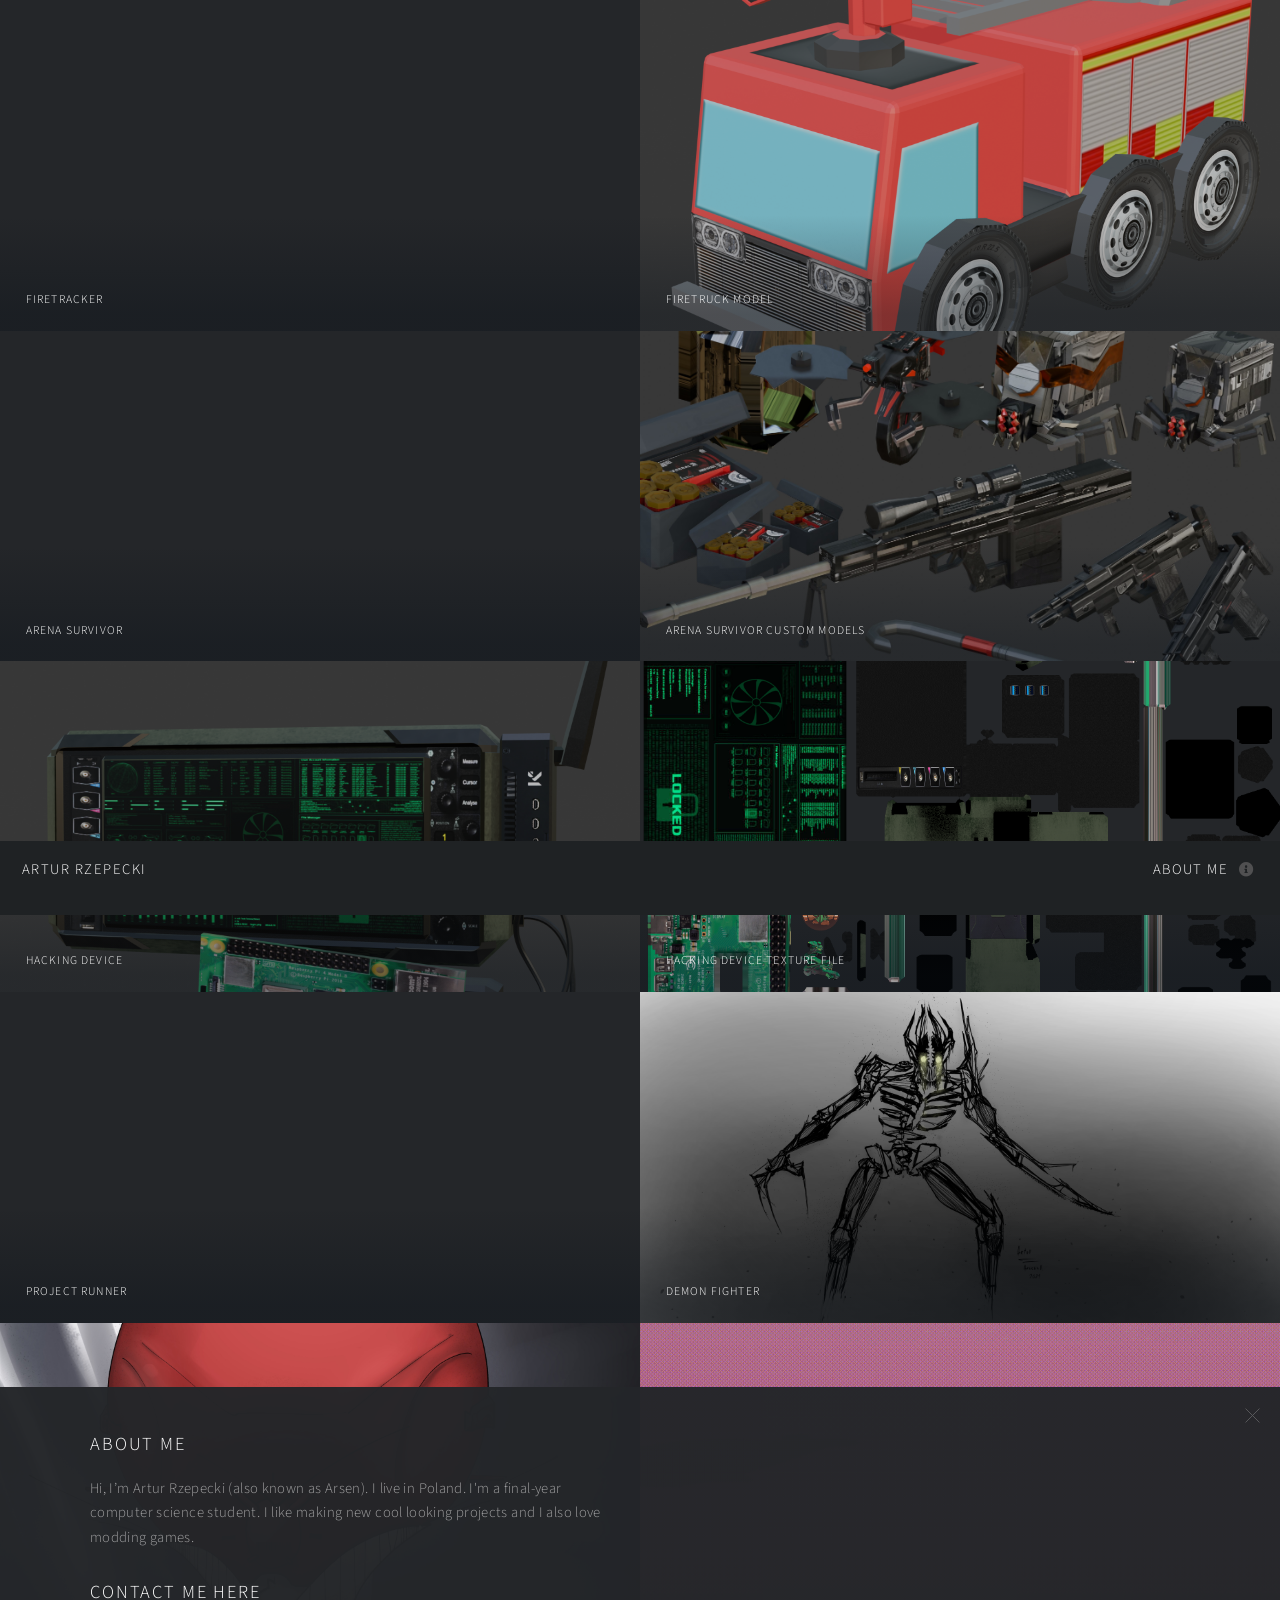
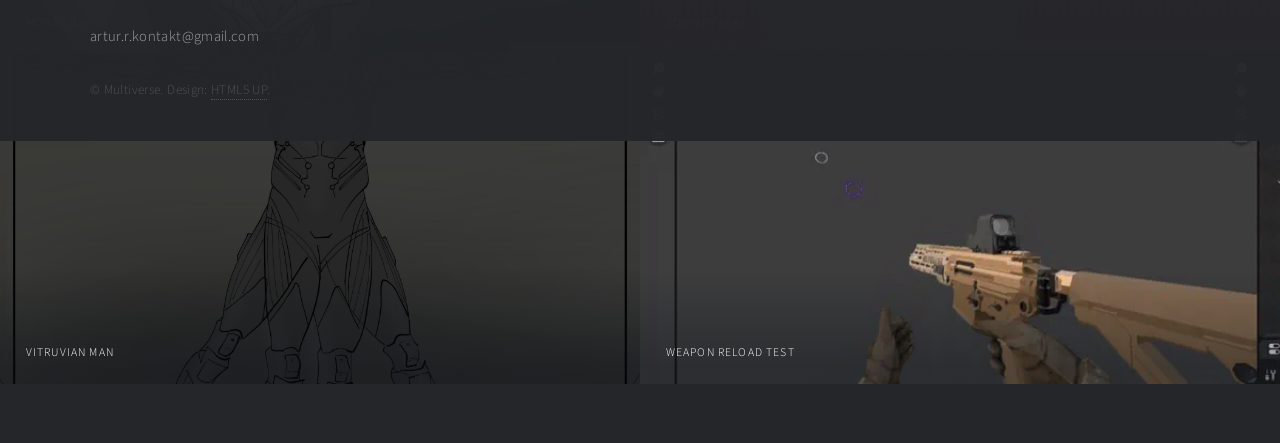
==== index.html @ 3bcdf539 "Revert "test" This reverts commit 853c783b47ddf539216a2125da7d0a2f85dbf910." ====
<!DOCTYPE HTML>
<!--
	Artur Rzepecki
	html5up.net | @ajlkn
	Free for personal and commercial use under the CCA 3.0 license (html5up.net/license)
-->
<html>
	<head>
		<title>Portfolio</title>
		<meta charset="utf-8" />
		<meta name="viewport" content="width=device-width, initial-scale=1, user-scalable=no" />
		<link rel="stylesheet" href="assets/css/main.css" />
		<noscript><link rel="stylesheet" href="assets/css/noscript.css" /></noscript>
	</head>
	<body class="is-preload">

		<!-- Wrapper -->
			<div id="wrapper">

				<!-- Header -->
					<header id="header">
						<h1><!--<a href="index.html">--><strong>Artur Rzepecki</strong></a></h1>
						<nav>
							<ul>
								<li><a href="#footer" class="icon solid fa-info-circle">About me</a></li>
							</ul>
						</nav>
					</header>

				<!-- Main -->
					<div id="main">
						<article class="thumb">
							<a href="images/fulls/FireTrackerVideoO.webp" class="image"><img src="images/fulls/FireTrackerVideoO.webp" alt="" /></a>
							<h2>Firetracker</h2>
							<p>Unity3D game I made for my thesis project. It uses Tobii Eye Tracker 5 and is entirely controlled by user's gaze. <a href="https://ars33n.itch.io/arena-survivor">Watch DO ZMIANY LINK gameplay here!</p>
						</article>
						<article class="thumb">
							<a href="images/fulls/FiretruckViewport.png" class="image"><img src="images/fulls/FiretruckViewport.png" alt="" /></a> <!-- 2, truck -->
							<h2>Firetruck model</h2>
							<p>Firetruck model made for my thesis project.</p>
						</article>
						<article class="thumb">
							<a href="images/fulls/ArenaVidOptimized.webp" class="image"><img src="images/fulls/ArenaVidOptimized.webp" alt="" /></a>
							<h2>Arena Survivor</h2>
							<p>Defeat waves of enemies, gather points and get more guns. <a href="https://ars33n.itch.io/arena-survivor">Check it out on Itch.io!</p>
						</article>
						<article class="thumb">
							<a href="images/fulls/ArenaModelsShowoff.jpg" class="image"><img src="images/fulls/ArenaModelsShowoff.jpg" alt="" /></a> <!-- 4 -->
							<h2>Arena Survivor custom models</h2>
							<p>Models made for my Arena Survivor game.</p>
						</article>
						<article class="thumb">
							<a href="images/fulls/CIDevice4k.jpg" class="image"><img src="images/fulls/CIDevice4k.jpg" alt="" /></a> <!-- 5 -->
							<h2>Hacking Device</h2>
							<p> <a href="https://steamcommunity.com/sharedfiles/filedetails/?id=3353913373">Made for Kaktusownia SCP RP Garry's Mod server.</p>
						</article>
						<article class="thumb">
							<a href="images/fulls/CIHDTexture.png" class="image"><img src="images/fulls/CIHDTexture.png" alt="" /></a> <!-- 6 -->
							<h2>Hacking Device texture file</h2>
							<p>Made in photoshop from various images from the internet.</p>
						</article>
						<article class="thumb">
							<a href="images/fulls/RunnerShortO.webp" class="image"><img src="images/fulls/RunnerShortO.webp" alt="" /></a>
							<h2>Project Runner</h2>
							<p>Demo of an infinite runner style game. Inspired by Jetpack Joyride and Beat Saber".</p>
						</article>
						<article class="thumb">
							<a href="images/fulls/demon.png" class="image"><img src="images/fulls/demon.png" alt="" /></a> <!-- 7 -->
							<h2>Demon fighter</h2>
							<p>Inspired by LEGO Bionicles.</p>
						</article>
						<article class="thumb">
							<a href="images/fulls/jacku_rozpruwaczu.jpg" class="image"><img src="images/fulls/jacku_rozpruwaczu.jpg" alt="" /></a> <!-- 10-->
							<h2>Monsoon</h2>
							<p>Caricature version of "Monsoon", character from "Metal Gear Rising: Revengence".</p>
						</article>
						<article class="thumb">
							<a href="images/fulls/0001-0070.gif" class="image"><img src="images/fulls/0001-0070.gif" alt="" /></a>  <!-- 8-->
							<h2>Squishy seal</h2>
							<p>Inspired by japanese Nintendo DS game "Mamegoma".</p>
						</article>
						<article class="thumb">
							<a href="images/fulls/vinci.jpg" class="image"><img src="images/fulls/vinci.jpg" alt="" /></a>
							<h2>Vitruvian Man</h2>
							<p>Inspired by the style of the newer Deus Ex games.</p>
						</article>
						<article class="thumb">
							<a href="images/fulls/gunanim.webp" class="image"><img src="images/fulls/gunanim.webp" alt="" /></a> <!-- 7 -->
							<h2>Weapon reload test</h2>
							<p>Yes i know that's not how you reload Sig Spear, it's just an animation test.</p>
						</article>
					</div>

				<!-- Footer -->
					<footer id="footer" class="panel">
						<div class="inner split">
							<div>
								<section>
									<h2>About me</h2>
									<p>Hi, I’m Artur Rzepecki (also known as Arsen). I live in Poland. I'm a final-year computer science student. I like making new cool looking projects and I also love modding games.</p>
								</section>
								<section>
									<h2>Contact me here</h2>
									<p>artur.r.kontakt@gmail.com</p>
									<!--<ul class="icons">
										<li><a href="#" class="icon brands fa-twitter"><span class="label">Twitter</span></a></li>
										<li><a href="#" class="icon brands fa-facebook-f"><span class="label">Facebook</span></a></li>
										<li><a href="#" class="icon brands fa-instagram"><span class="label">Instagram</span></a></li>
										<li><a href="#" class="icon brands fa-github"><span class="label">GitHub</span></a></li>
										<li><a href="#" class="icon brands fa-dribbble"><span class="label">Dribbble</span></a></li>
										<li><a href="#" class="icon brands fa-linkedin-in"><span class="label">LinkedIn</span></a></li>
									</ul>-->
								</section>
								<p class="copyright">
									&copy; Multiverse. Design: <a href="http://html5up.net">HTML5 UP</a>.
								</p>
							</div>
							<div>
								<!--<section>
									<h2>Get in touch</h2>
									<form method="post" action="#">
										<div class="fields">
											<div class="field half">
												<input type="text" name="name" id="name" placeholder="Name" />
											</div>
											<div class="field half">
												<input type="text" name="email" id="email" placeholder="Email" />
											</div>
											<div class="field">
												<textarea name="message" id="message" rows="4" placeholder="Message"></textarea>
											</div>
										</div>
										<ul class="actions">
											<li><input type="submit" value="Send" class="primary" /></li>
											<li><input type="reset" value="Reset" /></li>
										</ul>
									</form>
								</section>-->
							</div>
						</div>
					</footer>

			</div>

		<!-- Scripts -->
			<script src="assets/js/jquery.min.js"></script>
			<script src="assets/js/jquery.poptrox.min.js"></script>
			<script src="assets/js/browser.min.js"></script>
			<script src="assets/js/breakpoints.min.js"></script>
			<script src="assets/js/util.js"></script>
			<script src="assets/js/main.js"></script>

	</body>
</html>
---- assets/css/main.css ----
@import url(fontawesome-all.min.css);
@import url("https://fonts.googleapis.com/css?family=Source+Sans+Pro:300,300italic,400,400italic");

/*
	Multiverse by HTML5 UP
	html5up.net | @ajlkn
	Free for personal and commercial use under the CCA 3.0 license (html5up.net/license)
*/

@-moz-keyframes spinner {
	0% {
		-moz-transform: rotate(0deg);
		-webkit-transform: rotate(0deg);
		-ms-transform: rotate(0deg);
		transform: rotate(0deg);
	}

	100% {
		-moz-transform: rotate(359deg);
		-webkit-transform: rotate(359deg);
		-ms-transform: rotate(359deg);
		transform: rotate(359deg);
	}
}

@-webkit-keyframes spinner {
	0% {
		-moz-transform: rotate(0deg);
		-webkit-transform: rotate(0deg);
		-ms-transform: rotate(0deg);
		transform: rotate(0deg);
	}

	100% {
		-moz-transform: rotate(359deg);
		-webkit-transform: rotate(359deg);
		-ms-transform: rotate(359deg);
		transform: rotate(359deg);
	}
}

@-ms-keyframes spinner {
	0% {
		-moz-transform: rotate(0deg);
		-webkit-transform: rotate(0deg);
		-ms-transform: rotate(0deg);
		transform: rotate(0deg);
	}

	100% {
		-moz-transform: rotate(359deg);
		-webkit-transform: rotate(359deg);
		-ms-transform: rotate(359deg);
		transform: rotate(359deg);
	}
}

@keyframes spinner {
	0% {
		-moz-transform: rotate(0deg);
		-webkit-transform: rotate(0deg);
		-ms-transform: rotate(0deg);
		transform: rotate(0deg);
	}

	100% {
		-moz-transform: rotate(359deg);
		-webkit-transform: rotate(359deg);
		-ms-transform: rotate(359deg);
		transform: rotate(359deg);
	}
}

html, body, div, span, applet, object,
iframe, h1, h2, h3, h4, h5, h6, p, blockquote,
pre, a, abbr, acronym, address, big, cite,
code, del, dfn, em, img, ins, kbd, q, s, samp,
small, strike, strong, sub, sup, tt, var, b,
u, i, center, dl, dt, dd, ol, ul, li, fieldset,
form, label, legend, table, caption, tbody,
tfoot, thead, tr, th, td, article, aside,
canvas, details, embed, figure, figcaption,
footer, header, hgroup, menu, nav, output, ruby,
section, summary, time, mark, audio, video {
	margin: 0;
	padding: 0;
	border: 0;
	font-size: 100%;
	font: inherit;
	vertical-align: baseline;}

article, aside, details, figcaption, figure,
footer, header, hgroup, menu, nav, section {
	display: block;}

body {
	line-height: 1;
}

ol, ul {
	list-style: none;
}

blockquote, q {
	quotes: none;
}

	blockquote:before, blockquote:after, q:before, q:after {
		content: '';
		content: none;
	}

table {
	border-collapse: collapse;
	border-spacing: 0;
}

body {
	-webkit-text-size-adjust: none;
}

mark {
	background-color: transparent;
	color: inherit;
}

input::-moz-focus-inner {
	border: 0;
	padding: 0;
}

input, select, textarea {
	-moz-appearance: none;
	-webkit-appearance: none;
	-ms-appearance: none;
	appearance: none;
}

/* Basic */

	@-ms-viewport {
		width: device-width;
	}

	body {
		-ms-overflow-style: scrollbar;
	}

	@media screen and (max-width: 480px) {

		html, body {
			min-width: 320px;
		}

	}

	html {
		box-sizing: border-box;
	}

	*, *:before, *:after {
		box-sizing: inherit;
	}

	body {
		background: #242629;
	}

		body.is-preload *, body.is-preload *:before, body.is-preload *:after {
			-moz-animation: none !important;
			-webkit-animation: none !important;
			-ms-animation: none !important;
			animation: none !important;
			-moz-transition: none !important;
			-webkit-transition: none !important;
			-ms-transition: none !important;
			transition: none !important;
		}

		body.is-resizing *, body.is-resizing *:before, body.is-resizing *:after {
			-moz-animation: none !important;
			-webkit-animation: none !important;
			-ms-animation: none !important;
			animation: none !important;
			-moz-transition: none !important;
			-webkit-transition: none !important;
			-ms-transition: none !important;
			transition: none !important;
		}

/* Type */

	body, input, select, textarea {
		color: #a0a0a1;
		font-family: "Source Sans Pro", Helvetica, sans-serif;
		font-size: 15pt;
		font-weight: 300;
		letter-spacing: 0.025em;
		line-height: 1.65;
	}

		@media screen and (max-width: 1680px) {

			body, input, select, textarea {
				font-size: 11pt;
			}

		}

	a {
		-moz-transition: color 0.2s ease-in-out, border-bottom-color 0.2s ease-in-out;
		-webkit-transition: color 0.2s ease-in-out, border-bottom-color 0.2s ease-in-out;
		-ms-transition: color 0.2s ease-in-out, border-bottom-color 0.2s ease-in-out;
		transition: color 0.2s ease-in-out, border-bottom-color 0.2s ease-in-out;
		border-bottom: dotted 1px;
		color: #34a58e;
		text-decoration: none;
	}

		a:hover {
			border-bottom-color: transparent;
			color: #34a58e !important;
		}

	strong, b {
		color: #ffffff;
		font-weight: 300;
	}

	em, i {
		font-style: italic;
	}

	p {
		margin: 0 0 2em 0;
	}

	h1, h2, h3, h4, h5, h6 {
		color: #ffffff;
		font-weight: 300;
		letter-spacing: 0.1em;
		line-height: 1.5;
		margin: 0 0 1em 0;
		text-transform: uppercase;
	}

		h1 a, h2 a, h3 a, h4 a, h5 a, h6 a {
			color: inherit;
			text-decoration: none;
		}

	h1 {
		font-size: 2em;
	}

	h2 {
		font-size: 1.25em;
	}

	h3 {
		font-size: 1.1em;
	}

	h4 {
		font-size: 1em;
	}

	h5 {
		font-size: 0.9em;
	}

	h6 {
		font-size: 0.7em;
	}

	@media screen and (max-width: 736px) {

		h2 {
			font-size: 1em;
		}

		h3 {
			font-size: 0.9em;
		}

		h4 {
			font-size: 0.8em;
		}

		h5 {
			font-size: 0.7em;
		}

		h6 {
			font-size: 0.7em;
		}

	}

	sub {
		font-size: 0.8em;
		position: relative;
		top: 0.5em;
	}

	sup {
		font-size: 0.8em;
		position: relative;
		top: -0.5em;
	}

	blockquote {
		border-left: 4px #36383c;
		font-style: italic;
		margin: 0 0 2em 0;
		padding: 0.5em 0 0.5em 2em;
	}

	code {
		background: #34363b;
		border: solid 1px #36383c;
		font-family: "Courier New", monospace;
		font-size: 0.9em;
		margin: 0 0.25em;
		padding: 0.25em 0.65em;
	}

	pre {
		-webkit-overflow-scrolling: touch;
		font-family: "Courier New", monospace;
		font-size: 0.9em;
		margin: 0 0 2em 0;
	}

		pre code {
			display: block;
			line-height: 1.75;
			padding: 1em 1.5em;
			overflow-x: auto;
		}

	hr {
		border: 0;
		border-bottom: solid 1px #36383c;
		margin: 2em 0;
	}

		hr.major {
			margin: 3em 0;
		}

	.align-left {
		text-align: left;
	}

	.align-center {
		text-align: center;
	}

	.align-right {
		text-align: right;
	}

/* Button */

	input[type="submit"],
	input[type="reset"],
	input[type="button"],
	button,
	.button {
		-moz-appearance: none;
		-webkit-appearance: none;
		-ms-appearance: none;
		appearance: none;
		-moz-transition: background-color 0.2s ease-in-out, box-shadow 0.2s ease-in-out, color 0.2s ease-in-out;
		-webkit-transition: background-color 0.2s ease-in-out, box-shadow 0.2s ease-in-out, color 0.2s ease-in-out;
		-ms-transition: background-color 0.2s ease-in-out, box-shadow 0.2s ease-in-out, color 0.2s ease-in-out;
		transition: background-color 0.2s ease-in-out, box-shadow 0.2s ease-in-out, color 0.2s ease-in-out;
		background-color: transparent;
		border: 0;
		border-radius: 0;
		box-shadow: inset 0 0 0 2px #36383c;
		color: #ffffff !important;
		cursor: pointer;
		display: inline-block;
		font-size: 0.9em;
		font-weight: 300;
		height: 3.05556em;
		letter-spacing: 0.1em;
		line-height: 3.05556em;
		padding: 0 2.5em;
		text-align: center;
		text-decoration: none;
		text-transform: uppercase;
		white-space: nowrap;
	}

		input[type="submit"]:hover,
		input[type="reset"]:hover,
		input[type="button"]:hover,
		button:hover,
		.button:hover {
			box-shadow: inset 0 0 0 2px #34a58e;
			color: #34a58e !important;
		}

			input[type="submit"]:hover:active,
			input[type="reset"]:hover:active,
			input[type="button"]:hover:active,
			button:hover:active,
			.button:hover:active {
				background-color: rgba(52, 165, 142, 0.15);
				color: #34a58e !important;
			}

		input[type="submit"].icon,
		input[type="reset"].icon,
		input[type="button"].icon,
		button.icon,
		.button.icon {
			padding-left: 1.35em;
		}

			input[type="submit"].icon:before,
			input[type="reset"].icon:before,
			input[type="button"].icon:before,
			button.icon:before,
			.button.icon:before {
				margin-right: 0.5em;
			}

		input[type="submit"].fit,
		input[type="reset"].fit,
		input[type="button"].fit,
		button.fit,
		.button.fit {
			width: 100%;
		}

		input[type="submit"].small,
		input[type="reset"].small,
		input[type="button"].small,
		button.small,
		.button.small {
			font-size: 0.8em;
		}

		input[type="submit"].large,
		input[type="reset"].large,
		input[type="button"].large,
		button.large,
		.button.large {
			font-size: 1.35em;
		}

		input[type="submit"].primary,
		input[type="reset"].primary,
		input[type="button"].primary,
		button.primary,
		.button.primary {
			background-color: #34a58e;
			box-shadow: none;
		}

			input[type="submit"].primary:hover,
			input[type="reset"].primary:hover,
			input[type="button"].primary:hover,
			button.primary:hover,
			.button.primary:hover {
				background-color: #47c5ab;
				color: #ffffff !important;
			}

				input[type="submit"].primary:hover:active,
				input[type="reset"].primary:hover:active,
				input[type="button"].primary:hover:active,
				button.primary:hover:active,
				.button.primary:hover:active {
					background-color: #287e6d;
				}

		input[type="submit"].disabled, input[type="submit"]:disabled,
		input[type="reset"].disabled,
		input[type="reset"]:disabled,
		input[type="button"].disabled,
		input[type="button"]:disabled,
		button.disabled,
		button:disabled,
		.button.disabled,
		.button:disabled {
			pointer-events: none;
			opacity: 0.35;
		}

/* Form */

	form {
		margin: 0 0 2em 0;
	}

		form > :last-child {
			margin-bottom: 0;
		}

		form > .fields {
			display: -moz-flex;
			display: -webkit-flex;
			display: -ms-flex;
			display: flex;
			-moz-flex-wrap: wrap;
			-webkit-flex-wrap: wrap;
			-ms-flex-wrap: wrap;
			flex-wrap: wrap;
			width: calc(100% + 3em);
			margin: -1.5em 0 2em -1.5em;
		}

			form > .fields > .field {
				-moz-flex-grow: 0;
				-webkit-flex-grow: 0;
				-ms-flex-grow: 0;
				flex-grow: 0;
				-moz-flex-shrink: 0;
				-webkit-flex-shrink: 0;
				-ms-flex-shrink: 0;
				flex-shrink: 0;
				padding: 1.5em 0 0 1.5em;
				width: calc(100% - 1.5em);
			}

				form > .fields > .field.half {
					width: calc(50% - 0.75em);
				}

				form > .fields > .field.third {
					width: calc(100%/3 - 0.5em);
				}

				form > .fields > .field.quarter {
					width: calc(25% - 0.375em);
				}

		@media screen and (max-width: 736px) {

			form > .fields {
				width: calc(100% + 3em);
				margin: -1.5em 0 2em -1.5em;
			}

				form > .fields > .field {
					padding: 1.5em 0 0 1.5em;
					width: calc(100% - 1.5em);
				}

					form > .fields > .field.half {
						width: calc(100% - 1.5em);
					}

					form > .fields > .field.third {
						width: calc(100% - 1.5em);
					}

					form > .fields > .field.quarter {
						width: calc(100% - 1.5em);
					}

		}

	label {
		color: #ffffff;
		display: block;
		font-size: 0.9em;
		font-weight: 300;
		margin: 0 0 1em 0;
	}

	input[type="text"],
	input[type="password"],
	input[type="email"],
	input[type="tel"],
	input[type="search"],
	input[type="url"],
	select,
	textarea {
		-moz-appearance: none;
		-webkit-appearance: none;
		-ms-appearance: none;
		appearance: none;
		background: #34363b;
		border: 0;
		border-radius: 0;
		color: #a0a0a1;
		display: block;
		outline: 0;
		padding: 0 1em;
		text-decoration: none;
		width: 100%;
	}

		input[type="text"]:invalid,
		input[type="password"]:invalid,
		input[type="email"]:invalid,
		input[type="tel"]:invalid,
		input[type="search"]:invalid,
		input[type="url"]:invalid,
		select:invalid,
		textarea:invalid {
			box-shadow: none;
		}

		input[type="text"]:focus,
		input[type="password"]:focus,
		input[type="email"]:focus,
		input[type="tel"]:focus,
		input[type="search"]:focus,
		input[type="url"]:focus,
		select:focus,
		textarea:focus {
			box-shadow: inset 0 0 0 2px #34a58e;
		}

	select {
		background-image: url("data:image/svg+xml;charset=utf8,%3Csvg xmlns='http://www.w3.org/2000/svg' width='40' height='40' preserveAspectRatio='none' viewBox='0 0 40 40'%3E%3Cpath d='M9.4,12.3l10.4,10.4l10.4-10.4c0.2-0.2,0.5-0.4,0.9-0.4c0.3,0,0.6,0.1,0.9,0.4l3.3,3.3c0.2,0.2,0.4,0.5,0.4,0.9 c0,0.4-0.1,0.6-0.4,0.9L20.7,31.9c-0.2,0.2-0.5,0.4-0.9,0.4c-0.3,0-0.6-0.1-0.9-0.4L4.3,17.3c-0.2-0.2-0.4-0.5-0.4-0.9 c0-0.4,0.1-0.6,0.4-0.9l3.3-3.3c0.2-0.2,0.5-0.4,0.9-0.4S9.1,12.1,9.4,12.3z' fill='%2336383c' /%3E%3C/svg%3E");
		background-size: 1.25rem;
		background-repeat: no-repeat;
		background-position: calc(100% - 1rem) center;
		height: 2.75em;
		padding-right: 2.75em;
		text-overflow: ellipsis;
	}

		select option {
			color: #ffffff;
			background: #242629;
		}

		select:focus::-ms-value {
			background-color: transparent;
		}

		select::-ms-expand {
			display: none;
		}

	input[type="text"],
	input[type="password"],
	input[type="email"],
	input[type="tel"],
	input[type="search"],
	input[type="url"],
	select {
		height: 2.75em;
	}

	textarea {
		padding: 0.75em 1em;
	}

	input[type="checkbox"],
	input[type="radio"] {
		-moz-appearance: none;
		-webkit-appearance: none;
		-ms-appearance: none;
		appearance: none;
		display: block;
		float: left;
		margin-right: -2em;
		opacity: 0;
		width: 1em;
		z-index: -1;
	}

		input[type="checkbox"] + label,
		input[type="radio"] + label {
			text-decoration: none;
			color: #a0a0a1;
			cursor: pointer;
			display: inline-block;
			font-size: 1em;
			font-weight: 300;
			padding-left: 2.4em;
			padding-right: 0.75em;
			position: relative;
		}

			input[type="checkbox"] + label:before,
			input[type="radio"] + label:before {
				-moz-osx-font-smoothing: grayscale;
				-webkit-font-smoothing: antialiased;
				display: inline-block;
				font-style: normal;
				font-variant: normal;
				text-rendering: auto;
				line-height: 1;
				text-transform: none !important;
				font-family: 'Font Awesome 5 Free';
				font-weight: 900;
			}

			input[type="checkbox"] + label:before,
			input[type="radio"] + label:before {
				background: #34363b;
				content: '';
				display: inline-block;
				font-size: 0.8em;
				height: 2.0625em;
				left: 0;
				line-height: 2.0625em;
				position: absolute;
				text-align: center;
				top: 0;
				width: 2.0625em;
			}

		input[type="checkbox"]:checked + label:before,
		input[type="radio"]:checked + label:before {
			background: #34a58e;
			border-color: #34a58e;
			color: #ffffff;
			content: '\f00c';
		}

		input[type="checkbox"]:focus + label:before,
		input[type="radio"]:focus + label:before {
			box-shadow: 0 0 0 2px #34a58e;
		}

	input[type="radio"] + label:before {
		border-radius: 100%;
	}

	::-webkit-input-placeholder {
		color: #707071 !important;
		opacity: 1.0;
	}

	:-moz-placeholder {
		color: #707071 !important;
		opacity: 1.0;
	}

	::-moz-placeholder {
		color: #707071 !important;
		opacity: 1.0;
	}

	:-ms-input-placeholder {
		color: #707071 !important;
		opacity: 1.0;
	}

/* Icon */

	.icon {
		text-decoration: none;
		border-bottom: none;
		position: relative;
	}

		.icon:before {
			-moz-osx-font-smoothing: grayscale;
			-webkit-font-smoothing: antialiased;
			display: inline-block;
			font-style: normal;
			font-variant: normal;
			text-rendering: auto;
			line-height: 1;
			text-transform: none !important;
			font-family: 'Font Awesome 5 Free';
			font-weight: 400;
		}

		.icon > .label {
			display: none;
		}

		.icon:before {
			line-height: inherit;
		}

		.icon.solid:before {
			font-weight: 900;
		}

		.icon.brands:before {
			font-family: 'Font Awesome 5 Brands';
		}

/* List */

	ol {
		list-style: decimal;
		margin: 0 0 2em 0;
		padding-left: 1.25em;
	}

		ol li {
			padding-left: 0.25em;
		}

	ul {
		list-style: disc;
		margin: 0 0 2em 0;
		padding-left: 1em;
	}

		ul li {
			padding-left: 0.5em;
		}

		ul.alt {
			list-style: none;
			padding-left: 0;
		}

			ul.alt li {
				border-top: solid 1px #36383c;
				padding: 0.5em 0;
			}

				ul.alt li:first-child {
					border-top: 0;
					padding-top: 0;
				}

	dl {
		margin: 0 0 2em 0;
	}

		dl dt {
			display: block;
			font-weight: 300;
			margin: 0 0 1em 0;
		}

		dl dd {
			margin-left: 2em;
		}

/* Actions */

	ul.actions {
		display: -moz-flex;
		display: -webkit-flex;
		display: -ms-flex;
		display: flex;
		cursor: default;
		list-style: none;
		margin-left: -1em;
		padding-left: 0;
	}

		ul.actions li {
			padding: 0 0 0 1em;
			vertical-align: middle;
		}

		ul.actions.special {
			-moz-justify-content: center;
			-webkit-justify-content: center;
			-ms-justify-content: center;
			justify-content: center;
			width: 100%;
			margin-left: 0;
		}

			ul.actions.special li:first-child {
				padding-left: 0;
			}

		ul.actions.stacked {
			-moz-flex-direction: column;
			-webkit-flex-direction: column;
			-ms-flex-direction: column;
			flex-direction: column;
			margin-left: 0;
		}

			ul.actions.stacked li {
				padding: 1.3em 0 0 0;
			}

				ul.actions.stacked li:first-child {
					padding-top: 0;
				}

		ul.actions.fit {
			width: calc(100% + 1em);
		}

			ul.actions.fit li {
				-moz-flex-grow: 1;
				-webkit-flex-grow: 1;
				-ms-flex-grow: 1;
				flex-grow: 1;
				-moz-flex-shrink: 1;
				-webkit-flex-shrink: 1;
				-ms-flex-shrink: 1;
				flex-shrink: 1;
				width: 100%;
			}

				ul.actions.fit li > * {
					width: 100%;
				}

			ul.actions.fit.stacked {
				width: 100%;
			}

		@media screen and (max-width: 480px) {

			ul.actions:not(.fixed) {
				-moz-flex-direction: column;
				-webkit-flex-direction: column;
				-ms-flex-direction: column;
				flex-direction: column;
				margin-left: 0;
				width: 100% !important;
			}

				ul.actions:not(.fixed) li {
					-moz-flex-grow: 1;
					-webkit-flex-grow: 1;
					-ms-flex-grow: 1;
					flex-grow: 1;
					-moz-flex-shrink: 1;
					-webkit-flex-shrink: 1;
					-ms-flex-shrink: 1;
					flex-shrink: 1;
					padding: 1em 0 0 0;
					text-align: center;
					width: 100%;
				}

					ul.actions:not(.fixed) li > * {
						width: 100%;
					}

					ul.actions:not(.fixed) li:first-child {
						padding-top: 0;
					}

					ul.actions:not(.fixed) li input[type="submit"],
					ul.actions:not(.fixed) li input[type="reset"],
					ul.actions:not(.fixed) li input[type="button"],
					ul.actions:not(.fixed) li button,
					ul.actions:not(.fixed) li .button {
						width: 100%;
					}

						ul.actions:not(.fixed) li input[type="submit"].icon:before,
						ul.actions:not(.fixed) li input[type="reset"].icon:before,
						ul.actions:not(.fixed) li input[type="button"].icon:before,
						ul.actions:not(.fixed) li button.icon:before,
						ul.actions:not(.fixed) li .button.icon:before {
							margin-left: -0.5rem;
						}

		}

/* Icons */

	ul.icons {
		cursor: default;
		list-style: none;
		padding-left: 0;
	}

		ul.icons li {
			display: inline-block;
			padding: 0 1em 0 0;
		}

			ul.icons li:last-child {
				padding-right: 0;
			}

			ul.icons li .icon {
				color: #505051;
			}

				ul.icons li .icon:before {
					font-size: 1.5em;
				}

/* Table */

	.table-wrapper {
		-webkit-overflow-scrolling: touch;
		overflow-x: auto;
	}

	table {
		margin: 0 0 2em 0;
		width: 100%;
	}

		table tbody tr {
			border: solid 1px #36383c;
			border-left: 0;
			border-right: 0;
		}

			table tbody tr:nth-child(2n + 1) {
				background-color: #34363b;
			}

		table td {
			padding: 0.75em 0.75em;
		}

		table th {
			color: #ffffff;
			font-size: 0.9em;
			font-weight: 300;
			padding: 0 0.75em 0.75em 0.75em;
			text-align: left;
		}

		table thead {
			border-bottom: solid 2px #36383c;
		}

		table tfoot {
			border-top: solid 2px #36383c;
		}

		table.alt {
			border-collapse: separate;
		}

			table.alt tbody tr td {
				border: solid 1px #36383c;
				border-left-width: 0;
				border-top-width: 0;
			}

				table.alt tbody tr td:first-child {
					border-left-width: 1px;
				}

			table.alt tbody tr:first-child td {
				border-top-width: 1px;
			}

			table.alt thead {
				border-bottom: 0;
			}

			table.alt tfoot {
				border-top: 0;
			}

/* Panel */

	.panel {
		padding: 4em 4em 2em 4em ;
		-moz-transform: translateY(100vh);
		-webkit-transform: translateY(100vh);
		-ms-transform: translateY(100vh);
		transform: translateY(100vh);
		-moz-transition: -moz-transform 0.5s ease;
		-webkit-transition: -webkit-transform 0.5s ease;
		-ms-transition: -ms-transform 0.5s ease;
		transition: transform 0.5s ease;
		-webkit-overflow-scrolling: touch;
		background: rgba(36, 38, 41, 0.975);
		bottom: 4em;
		left: 0;
		max-height: calc(80vh - 4em);
		overflow-y: auto;
		position: fixed;
		width: 100%;
		z-index: 10001;
	}

		.panel.active {
			-moz-transform: translateY(1px);
			-webkit-transform: translateY(1px);
			-ms-transform: translateY(1px);
			transform: translateY(1px);
		}

		.panel > .inner {
			margin: 0 auto;
			max-width: 100%;
			width: 75em;
		}

			.panel > .inner.split {
				display: -moz-flex;
				display: -webkit-flex;
				display: -ms-flex;
				display: flex;
			}

				.panel > .inner.split > div {
					margin-left: 4em;
					width: 50%;
				}

				.panel > .inner.split > :first-child {
					margin-left: 0;
				}

		.panel > .closer {
			-moz-transition: opacity 0.2s ease-in-out;
			-webkit-transition: opacity 0.2s ease-in-out;
			-ms-transition: opacity 0.2s ease-in-out;
			transition: opacity 0.2s ease-in-out;
			background-image: url("images/close.svg");
			background-position: center;
			background-repeat: no-repeat;
			background-size: 3em;
			cursor: pointer;
			height: 5em;
			opacity: 0.25;
			position: absolute;
			right: 0;
			top: 0;
			width: 5em;
			z-index: 2;
		}

			.panel > .closer:hover {
				opacity: 1.0;
			}

		@media screen and (max-width: 1280px) {

			.panel {
				padding: 3em 3em 1em 3em ;
			}

				.panel > .inner.split > div {
					margin-left: 3em;
				}

				.panel > .closer {
					background-size: 2.5em;
					background-position: 75% 25%;
				}

		}

		@media screen and (max-width: 980px) {

			.panel > .inner.split {
				-moz-flex-direction: column;
				-webkit-flex-direction: column;
				-ms-flex-direction: column;
				flex-direction: column;
			}

				.panel > .inner.split > div {
					margin-left: 0;
					width: 100%;
				}

		}

		@media screen and (max-width: 736px) {

			.panel {
				-moz-transform: translateY(-100vh);
				-webkit-transform: translateY(-100vh);
				-ms-transform: translateY(-100vh);
				transform: translateY(-100vh);
				padding: 4em 2em 2em 2em ;
				bottom: auto;
				top: calc(4em - 1px);
			}

				.panel.active {
					-moz-transform: translateY(0);
					-webkit-transform: translateY(0);
					-ms-transform: translateY(0);
					transform: translateY(0);
				}

		}

/* Poptrox Popup */

	.poptrox-overlay {
		-webkit-tap-highlight-color: rgba(255, 255, 255, 0);
	}

	.poptrox-popup {
		background: rgba(31, 34, 36, 0.925);
		box-shadow: 0 1em 3em 0.5em rgba(0, 0, 0, 0.25);
		cursor: default;
	}

		.poptrox-popup:before {
			-moz-transition: opacity 0.2s ease-in-out;
			-webkit-transition: opacity 0.2s ease-in-out;
			-ms-transition: opacity 0.2s ease-in-out;
			transition: opacity 0.2s ease-in-out;
			background-image: -moz-linear-gradient(to left, rgba(31,34,36,0.35), rgba(31,34,36,0) 10em, rgba(31,34,36,0)), -moz-linear-gradient(to right, rgba(31,34,36,0.35), rgba(31,34,36,0) 10em, rgba(31,34,36,0));
			background-image: -webkit-linear-gradient(to left, rgba(31,34,36,0.35), rgba(31,34,36,0) 10em, rgba(31,34,36,0)), -webkit-linear-gradient(to right, rgba(31,34,36,0.35), rgba(31,34,36,0) 10em, rgba(31,34,36,0));
			background-image: -ms-linear-gradient(to left, rgba(31,34,36,0.35), rgba(31,34,36,0) 10em, rgba(31,34,36,0)), -ms-linear-gradient(to right, rgba(31,34,36,0.35), rgba(31,34,36,0) 10em, rgba(31,34,36,0));
			background-image: linear-gradient(to left, rgba(31,34,36,0.35), rgba(31,34,36,0) 10em, rgba(31,34,36,0)), linear-gradient(to right, rgba(31,34,36,0.35), rgba(31,34,36,0) 10em, rgba(31,34,36,0));
			content: '';
			display: block;
			height: 100%;
			left: 0;
			position: absolute;
			top: 0;
			width: 100%;
			z-index: 1;
			opacity: 1;
		}

		.poptrox-popup .closer {
			-moz-transition: opacity 0.2s ease-in-out;
			-webkit-transition: opacity 0.2s ease-in-out;
			-ms-transition: opacity 0.2s ease-in-out;
			transition: opacity 0.2s ease-in-out;
			background-image: url("images/close.svg");
			background-position: center;
			background-repeat: no-repeat;
			background-size: 3em;
			height: 5em;
			opacity: 0;
			position: absolute;
			right: 0;
			top: 0;
			width: 5em;
			z-index: 2;
		}

		.poptrox-popup .nav-previous,
		.poptrox-popup .nav-next {
			-moz-transition: opacity 0.2s ease-in-out;
			-webkit-transition: opacity 0.2s ease-in-out;
			-ms-transition: opacity 0.2s ease-in-out;
			transition: opacity 0.2s ease-in-out;
			background-image: url("images/arrow.svg");
			background-position: center;
			background-repeat: no-repeat;
			background-size: 5em;
			cursor: pointer;
			height: 8em;
			margin-top: -4em;
			opacity: 0;
			position: absolute;
			top: 50%;
			width: 6em;
			z-index: 2;
		}

		.poptrox-popup .nav-previous {
			-moz-transform: scaleX(-1);
			-webkit-transform: scaleX(-1);
			-ms-transform: scaleX(-1);
			transform: scaleX(-1);
			left: 0;
		}

		.poptrox-popup .nav-next {
			right: 0;
		}

		.poptrox-popup .caption {
			padding: 2em 2em 0.1em 2em ;
			background-image: -moz-linear-gradient(to top, rgba(16,16,16,0.45) 25%, rgba(16,16,16,0) 100%);
			background-image: -webkit-linear-gradient(to top, rgba(16,16,16,0.45) 25%, rgba(16,16,16,0) 100%);
			background-image: -ms-linear-gradient(to top, rgba(16,16,16,0.45) 25%, rgba(16,16,16,0) 100%);
			background-image: linear-gradient(to top, rgba(16,16,16,0.8) 75%, rgba(16,16,16,0) 100%);
			bottom: 0;
			cursor: default;
			left: 0;
			position: absolute;
			text-align: left;
			width: 100%;
			z-index: 2;
		}

			.poptrox-popup .caption h2, .poptrox-popup .caption h3, .poptrox-popup .caption h4, .poptrox-popup .caption h5, .poptrox-popup .caption h6 {
				margin: 0 0 0.5em 0;
			}

			.poptrox-popup .caption p {
				color: #ffffff;
			}

		.poptrox-popup .loader {
			-moz-animation: spinner 1s infinite linear !important;
			-webkit-animation: spinner 1s infinite linear !important;
			-ms-animation: spinner 1s infinite linear !important;
			animation: spinner 1s infinite linear !important;
			background-image: url("images/spinner.svg");
			background-position: center;
			background-repeat: no-repeat;
			background-size: contain;
			display: block;
			font-size: 2em;
			height: 2em;
			left: 50%;
			line-height: 2em;
			margin: -1em 0 0 -1em;
			opacity: 0.25;
			position: absolute;
			text-align: center;
			top: 50%;
			width: 2em;
		}

		.poptrox-popup:hover .closer,
		.poptrox-popup:hover .nav-previous,
		.poptrox-popup:hover .nav-next {
			opacity: 0.5;
		}

			.poptrox-popup:hover .closer:hover,
			.poptrox-popup:hover .nav-previous:hover,
			.poptrox-popup:hover .nav-next:hover {
				opacity: 1.0;
			}

		.poptrox-popup.loading:before {
			opacity: 0;
		}

		body.touch .poptrox-popup .closer,
		body.touch .poptrox-popup .nav-previous,
		body.touch .poptrox-popup .nav-next {
			opacity: 1.0 !important;
		}

		@media screen and (max-width: 980px) {

			.poptrox-popup .closer {
				background-size: 3em;
			}

			.poptrox-popup .nav-previous,
			.poptrox-popup .nav-next {
				background-size: 4em;
			}

		}

		@media screen and (max-width: 736px) {

			.poptrox-popup:before {
				display: none;
			}

			.poptrox-popup .caption {
				display: none !important;
			}

			.poptrox-popup .closer,
			.poptrox-popup .nav-previous,
			.poptrox-popup .nav-next {
				display: none !important;
			}

		}

/* Wrapper */

	#wrapper {
		-moz-transition: -moz-filter 0.5s ease, -webkit-filter 0.5s ease, -ms-filter 0.5s ease, -moz-filter 0.5s ease;
		-webkit-transition: -moz-filter 0.5s ease, -webkit-filter 0.5s ease, -ms-filter 0.5s ease, -webkit-filter 0.5s ease;
		-ms-transition: -moz-filter 0.5s ease, -webkit-filter 0.5s ease, -ms-filter 0.5s ease, -ms-filter 0.5s ease;
		transition: -moz-filter 0.5s ease, -webkit-filter 0.5s ease, -ms-filter 0.5s ease, filter 0.5s ease;
		position: relative;
	}

		#wrapper:after {
			pointer-events: none;
			-moz-transition: opacity 0.5s ease, visibility 0.5s;
			-webkit-transition: opacity 0.5s ease, visibility 0.5s;
			-ms-transition: opacity 0.5s ease, visibility 0.5s;
			transition: opacity 0.5s ease, visibility 0.5s;
			background: rgba(36, 38, 41, 0.5);
			content: '';
			display: block;
			height: 100%;
			left: 0;
			opacity: 0;
			position: absolute;
			top: 0;
			visibility: hidden;
			width: 100%;
			z-index: 1;
		}

			body.ie #wrapper:after {
				background: rgba(36, 38, 41, 0.8);
			}

		body.modal-active #wrapper {
			-moz-filter: blur(8px);
			-webkit-filter: blur(8px);
			-ms-filter: blur(8px);
			filter: blur(8px);
		}

			body.modal-active #wrapper:after {
				pointer-events: auto;
				opacity: 1;
				visibility: visible;
				z-index: 10003;
			}

		#wrapper:before {
			-moz-animation: spinner 1s infinite linear !important;
			-webkit-animation: spinner 1s infinite linear !important;
			-ms-animation: spinner 1s infinite linear !important;
			animation: spinner 1s infinite linear !important;
			pointer-events: none;
			-moz-transition: top 0.75s ease-in-out, opacity 0.35s ease-out, visibility 0.35s;
			-webkit-transition: top 0.75s ease-in-out, opacity 0.35s ease-out, visibility 0.35s;
			-ms-transition: top 0.75s ease-in-out, opacity 0.35s ease-out, visibility 0.35s;
			transition: top 0.75s ease-in-out, opacity 0.35s ease-out, visibility 0.35s;
			background-image: url("images/spinner.svg");
			background-position: center;
			background-repeat: no-repeat;
			background-size: contain;
			content: '';
			display: block;
			font-size: 2em;
			height: 2em;
			left: 50%;
			line-height: 2em;
			margin: -1em 0 0 -1em;
			opacity: 0;
			position: fixed;
			text-align: center;
			top: 75%;
			visibility: hidden;
			width: 2em;
		}

		body.is-preload #wrapper:before {
			-moz-transition: opacity 1s ease-out !important;
			-webkit-transition: opacity 1s ease-out !important;
			-ms-transition: opacity 1s ease-out !important;
			transition: opacity 1s ease-out !important;
			-moz-transition-delay: 0.5s !important;
			-webkit-transition-delay: 0.5s !important;
			-ms-transition-delay: 0.5s !important;
			transition-delay: 0.5s !important;
			opacity: 0.25;
			top: 50%;
			visibility: visible;
		}

/* Header */

	body {
		padding: 0 0 4em 0;
	}

	#header {
		-moz-transform: translateY(0);
		-webkit-transform: translateY(0);
		-ms-transform: translateY(0);
		transform: translateY(0);
		-moz-transition: -moz-transform 1s ease;
		-webkit-transition: -webkit-transform 1s ease;
		-ms-transition: -ms-transform 1s ease;
		transition: transform 1s ease;
		-moz-user-select: none;
		-ms-user-select: none;
		-webkit-user-select: none;
		background: #1f2224;
		bottom: -1em;
		height: 5em;
		left: 0;
		line-height: 4em;
		padding: 0 1.5em;
		position: fixed;
		user-select: none;
		width: 100%;
		z-index: 10002;
	}

		body.is-preload #header {
			-moz-transform: translateY(4em);
			-webkit-transform: translateY(4em);
			-ms-transform: translateY(4em);
			transform: translateY(4em);
		}

		#header h1 {
			color: #a0a0a1;
			display: inline-block;
			font-size: 1em;
			line-height: 1;
			margin: 0;
			vertical-align: middle;
		}

			#header h1 a {
				border: 0;
				color: inherit;
			}

				#header h1 a:hover {
					color: inherit !important;
				}

		#header nav {
			position: absolute;
			right: 0;
			top: 0;
		}

			#header nav > ul {
				list-style: none;
				margin: 0;
				padding: 0;
			}

				#header nav > ul > li {
					display: inline-block;
					padding: 0;
				}

					#header nav > ul > li a {
						-moz-transition: background-color 0.5s ease;
						-webkit-transition: background-color 0.5s ease;
						-ms-transition: background-color 0.5s ease;
						transition: background-color 0.5s ease;
						border: 0;
						color: #ffffff;
						display: inline-block;
						letter-spacing: 0.1em;
						padding: 0 1.65em;
						text-transform: uppercase;
					}

						#header nav > ul > li a.icon:before {
							color: #505051;
							float: right;
							margin-left: 0.75em;
						}

						#header nav > ul > li a:hover {
							color: #ffffff !important;
						}

						#header nav > ul > li a.active {
							background-color: #242629;
						}

	@media screen and (max-width: 736px) {

		body {
			padding: 4em 0 0 0;
		}

		#header {
			-moz-transform: translateY(0);
			-webkit-transform: translateY(0);
			-ms-transform: translateY(0);
			transform: translateY(0);
			bottom: auto;
			height: 4em;
			padding: 0 1em;
			top: 0;
		}

			body.is-preload #header {
				-moz-transform: translateY(-3.4em);
				-webkit-transform: translateY(-3.4em);
				-ms-transform: translateY(-3.4em);
				transform: translateY(-3.4em);
			}

			#header h1 {
				font-size: 0.9em;
			}

			#header nav > ul > li a {
				font-size: 0.9em;
				padding: 0 1.15em;
			}

	}

/* Main */

	#main {
		-moz-transition: -moz-filter 0.5s ease, -webkit-filter 0.5s ease, -ms-filter 0.5s ease, -moz-filter 0.5s ease;
		-webkit-transition: -moz-filter 0.5s ease, -webkit-filter 0.5s ease, -ms-filter 0.5s ease, -webkit-filter 0.5s ease;
		-ms-transition: -moz-filter 0.5s ease, -webkit-filter 0.5s ease, -ms-filter 0.5s ease, -ms-filter 0.5s ease;
		transition: -moz-filter 0.5s ease, -webkit-filter 0.5s ease, -ms-filter 0.5s ease, filter 0.5s ease;
		display: -moz-flex;
		display: -webkit-flex;
		display: -ms-flex;
		display: flex;
		-moz-flex-wrap: wrap;
		-webkit-flex-wrap: wrap;
		-ms-flex-wrap: wrap;
		flex-wrap: wrap;
		-webkit-tap-highlight-color: rgba(255, 255, 255, 0);
	}

		#main .thumb {
			-moz-transition: opacity 1.25s ease-in-out;
			-webkit-transition: opacity 1.25s ease-in-out;
			-ms-transition: opacity 1.25s ease-in-out;
			transition: opacity 1.25s ease-in-out;
			pointer-events: auto;
			-webkit-tap-highlight-color: rgba(255, 255, 255, 0);
			opacity: 1;
			overflow: hidden;
			position: relative;
		}

			#main .thumb:after {
				background-image: -moz-linear-gradient(to top, rgba(10,17,25,0.35) 5%, rgba(10,17,25,0) 35%);
				background-image: -webkit-linear-gradient(to top, rgba(10,17,25,0.35) 5%, rgba(10,17,25,0) 35%);
				background-image: -ms-linear-gradient(to top, rgba(10,17,25,0.35) 5%, rgba(10,17,25,0) 35%);
				background-image: linear-gradient(to top, rgba(10,17,25,0.35) 5%, rgba(10,17,25,0) 35%);
				pointer-events: none;
				background-size: cover;
				content: '';
				display: block;
				height: 100%;
				left: 0;
				position: absolute;
				top: 0;
				width: 100%;
			}

			#main .thumb > .image {
				-webkit-tap-highlight-color: rgba(255, 255, 255, 0);
				background-position: center;
				background-repeat: no-repeat;
				background-size: cover;
				border: 0;
				height: 100%;
				left: 0;
				position: absolute;
				top: 0;
				width: 100%;
			}

			#main .thumb > h2 {
				pointer-events: none;
				bottom: 1.875em;
				font-size: 0.8em;
				left: 2.1875em;
				margin: 0;
				position: absolute;
				z-index: 1;
			}

			#main .thumb > p {
				display: none;
			}

		#main:after {
			pointer-events: none;
			-moz-transition: opacity 0.5s ease, visibility 0.5s;
			-webkit-transition: opacity 0.5s ease, visibility 0.5s;
			-ms-transition: opacity 0.5s ease, visibility 0.5s;
			transition: opacity 0.5s ease, visibility 0.5s;
			background: rgba(36, 38, 41, 0.25);
			content: '';
			display: block;
			height: 100%;
			left: 0;
			opacity: 0;
			position: absolute;
			top: 0;
			visibility: hidden;
			width: 100%;
			z-index: 1;
		}

			body.ie #main:after {
				background: rgba(36, 38, 41, 0.55);
			}

		body.content-active #main {
			-moz-filter: blur(6px);
			-webkit-filter: blur(6px);
			-ms-filter: blur(6px);
			filter: blur(6px);
		}

			body.content-active #main:after {
				pointer-events: auto;
				opacity: 1;
				visibility: visible;
			}

		body.is-preload #main .thumb {
			pointer-events: none;
			opacity: 0;
		}

		#main .thumb {
			-moz-transition-delay: 2.525s;
			-webkit-transition-delay: 2.525s;
			-ms-transition-delay: 2.525s;
			transition-delay: 2.525s;
			height: calc(40vh - 2em);
			min-height: 20em;
			width: 25%;
		}

			#main .thumb:nth-child(1) {
				-moz-transition-delay: 0.65s;
				-webkit-transition-delay: 0.65s;
				-ms-transition-delay: 0.65s;
				transition-delay: 0.65s;
			}

			#main .thumb:nth-child(2) {
				-moz-transition-delay: 0.8s;
				-webkit-transition-delay: 0.8s;
				-ms-transition-delay: 0.8s;
				transition-delay: 0.8s;
			}

			#main .thumb:nth-child(3) {
				-moz-transition-delay: 0.95s;
				-webkit-transition-delay: 0.95s;
				-ms-transition-delay: 0.95s;
				transition-delay: 0.95s;
			}

			#main .thumb:nth-child(4) {
				-moz-transition-delay: 1.1s;
				-webkit-transition-delay: 1.1s;
				-ms-transition-delay: 1.1s;
				transition-delay: 1.1s;
			}

			#main .thumb:nth-child(5) {
				-moz-transition-delay: 1.25s;
				-webkit-transition-delay: 1.25s;
				-ms-transition-delay: 1.25s;
				transition-delay: 1.25s;
			}

			#main .thumb:nth-child(6) {
				-moz-transition-delay: 1.4s;
				-webkit-transition-delay: 1.4s;
				-ms-transition-delay: 1.4s;
				transition-delay: 1.4s;
			}

			#main .thumb:nth-child(7) {
				-moz-transition-delay: 1.55s;
				-webkit-transition-delay: 1.55s;
				-ms-transition-delay: 1.55s;
				transition-delay: 1.55s;
			}

			#main .thumb:nth-child(8) {
				-moz-transition-delay: 1.7s;
				-webkit-transition-delay: 1.7s;
				-ms-transition-delay: 1.7s;
				transition-delay: 1.7s;
			}

			#main .thumb:nth-child(9) {
				-moz-transition-delay: 1.85s;
				-webkit-transition-delay: 1.85s;
				-ms-transition-delay: 1.85s;
				transition-delay: 1.85s;
			}

			#main .thumb:nth-child(10) {
				-moz-transition-delay: 2s;
				-webkit-transition-delay: 2s;
				-ms-transition-delay: 2s;
				transition-delay: 2s;
			}

			#main .thumb:nth-child(11) {
				-moz-transition-delay: 2.15s;
				-webkit-transition-delay: 2.15s;
				-ms-transition-delay: 2.15s;
				transition-delay: 2.15s;
			}

			#main .thumb:nth-child(12) {
				-moz-transition-delay: 2.3s;
				-webkit-transition-delay: 2.3s;
				-ms-transition-delay: 2.3s;
				transition-delay: 2.3s;
			}

		@media screen and (max-width: 1680px) {

			#main .thumb {
				-moz-transition-delay: 2.075s;
				-webkit-transition-delay: 2.075s;
				-ms-transition-delay: 2.075s;
				transition-delay: 2.075s;
				height: calc(40vh - 2em);
				min-height: 20em;
				width: 33.33333%;
			}

				#main .thumb:nth-child(1) {
					-moz-transition-delay: 0.65s;
					-webkit-transition-delay: 0.65s;
					-ms-transition-delay: 0.65s;
					transition-delay: 0.65s;
				}

				#main .thumb:nth-child(2) {
					-moz-transition-delay: 0.8s;
					-webkit-transition-delay: 0.8s;
					-ms-transition-delay: 0.8s;
					transition-delay: 0.8s;
				}

				#main .thumb:nth-child(3) {
					-moz-transition-delay: 0.95s;
					-webkit-transition-delay: 0.95s;
					-ms-transition-delay: 0.95s;
					transition-delay: 0.95s;
				}

				#main .thumb:nth-child(4) {
					-moz-transition-delay: 1.1s;
					-webkit-transition-delay: 1.1s;
					-ms-transition-delay: 1.1s;
					transition-delay: 1.1s;
				}

				#main .thumb:nth-child(5) {
					-moz-transition-delay: 1.25s;
					-webkit-transition-delay: 1.25s;
					-ms-transition-delay: 1.25s;
					transition-delay: 1.25s;
				}

				#main .thumb:nth-child(6) {
					-moz-transition-delay: 1.4s;
					-webkit-transition-delay: 1.4s;
					-ms-transition-delay: 1.4s;
					transition-delay: 1.4s;
				}

				#main .thumb:nth-child(7) {
					-moz-transition-delay: 1.55s;
					-webkit-transition-delay: 1.55s;
					-ms-transition-delay: 1.55s;
					transition-delay: 1.55s;
				}

				#main .thumb:nth-child(8) {
					-moz-transition-delay: 1.7s;
					-webkit-transition-delay: 1.7s;
					-ms-transition-delay: 1.7s;
					transition-delay: 1.7s;
				}

				#main .thumb:nth-child(9) {
					-moz-transition-delay: 1.85s;
					-webkit-transition-delay: 1.85s;
					-ms-transition-delay: 1.85s;
					transition-delay: 1.85s;
				}

		}

		@media screen and (max-width: 1280px) {

			#main .thumb {
				-moz-transition-delay: 1.625s;
				-webkit-transition-delay: 1.625s;
				-ms-transition-delay: 1.625s;
				transition-delay: 1.625s;
				height: calc(40vh - 2em);
				min-height: 20em;
				width: 50%;
			}

				#main .thumb:nth-child(1) {
					-moz-transition-delay: 0.65s;
					-webkit-transition-delay: 0.65s;
					-ms-transition-delay: 0.65s;
					transition-delay: 0.65s;
				}

				#main .thumb:nth-child(2) {
					-moz-transition-delay: 0.8s;
					-webkit-transition-delay: 0.8s;
					-ms-transition-delay: 0.8s;
					transition-delay: 0.8s;
				}

				#main .thumb:nth-child(3) {
					-moz-transition-delay: 0.95s;
					-webkit-transition-delay: 0.95s;
					-ms-transition-delay: 0.95s;
					transition-delay: 0.95s;
				}

				#main .thumb:nth-child(4) {
					-moz-transition-delay: 1.1s;
					-webkit-transition-delay: 1.1s;
					-ms-transition-delay: 1.1s;
					transition-delay: 1.1s;
				}

				#main .thumb:nth-child(5) {
					-moz-transition-delay: 1.25s;
					-webkit-transition-delay: 1.25s;
					-ms-transition-delay: 1.25s;
					transition-delay: 1.25s;
				}

				#main .thumb:nth-child(6) {
					-moz-transition-delay: 1.4s;
					-webkit-transition-delay: 1.4s;
					-ms-transition-delay: 1.4s;
					transition-delay: 1.4s;
				}

		}

		@media screen and (max-width: 980px) {

			#main .thumb {
				-moz-transition-delay: 2.075s;
				-webkit-transition-delay: 2.075s;
				-ms-transition-delay: 2.075s;
				transition-delay: 2.075s;
				height: calc(28.57143vh - 1.33333em);
				min-height: 18em;
				width: 50%;
			}

				#main .thumb:nth-child(1) {
					-moz-transition-delay: 0.65s;
					-webkit-transition-delay: 0.65s;
					-ms-transition-delay: 0.65s;
					transition-delay: 0.65s;
				}

				#main .thumb:nth-child(2) {
					-moz-transition-delay: 0.8s;
					-webkit-transition-delay: 0.8s;
					-ms-transition-delay: 0.8s;
					transition-delay: 0.8s;
				}

				#main .thumb:nth-child(3) {
					-moz-transition-delay: 0.95s;
					-webkit-transition-delay: 0.95s;
					-ms-transition-delay: 0.95s;
					transition-delay: 0.95s;
				}

				#main .thumb:nth-child(4) {
					-moz-transition-delay: 1.1s;
					-webkit-transition-delay: 1.1s;
					-ms-transition-delay: 1.1s;
					transition-delay: 1.1s;
				}

				#main .thumb:nth-child(5) {
					-moz-transition-delay: 1.25s;
					-webkit-transition-delay: 1.25s;
					-ms-transition-delay: 1.25s;
					transition-delay: 1.25s;
				}

				#main .thumb:nth-child(6) {
					-moz-transition-delay: 1.4s;
					-webkit-transition-delay: 1.4s;
					-ms-transition-delay: 1.4s;
					transition-delay: 1.4s;
				}

				#main .thumb:nth-child(7) {
					-moz-transition-delay: 1.55s;
					-webkit-transition-delay: 1.55s;
					-ms-transition-delay: 1.55s;
					transition-delay: 1.55s;
				}

				#main .thumb:nth-child(8) {
					-moz-transition-delay: 1.7s;
					-webkit-transition-delay: 1.7s;
					-ms-transition-delay: 1.7s;
					transition-delay: 1.7s;
				}

				#main .thumb:nth-child(9) {
					-moz-transition-delay: 1.85s;
					-webkit-transition-delay: 1.85s;
					-ms-transition-delay: 1.85s;
					transition-delay: 1.85s;
				}

		}

		@media screen and (max-width: 480px) {

			#main .thumb {
				-moz-transition-delay: 1.175s;
				-webkit-transition-delay: 1.175s;
				-ms-transition-delay: 1.175s;
				transition-delay: 1.175s;
				height: calc(40vh - 2em);
				min-height: 18em;
				width: 100%;
			}

				#main .thumb:nth-child(1) {
					-moz-transition-delay: 0.65s;
					-webkit-transition-delay: 0.65s;
					-ms-transition-delay: 0.65s;
					transition-delay: 0.65s;
				}

				#main .thumb:nth-child(2) {
					-moz-transition-delay: 0.8s;
					-webkit-transition-delay: 0.8s;
					-ms-transition-delay: 0.8s;
					transition-delay: 0.8s;
				}

				#main .thumb:nth-child(3) {
					-moz-transition-delay: 0.95s;
					-webkit-transition-delay: 0.95s;
					-ms-transition-delay: 0.95s;
					transition-delay: 0.95s;
				}

		}

/* Footer */

	#footer .copyright {
		color: #505051;
		font-size: 0.9em;
	}

		#footer .copyright a {
			color: inherit;
		}
---- assets/css/noscript.css ----
/*
	Multiverse by HTML5 UP
	html5up.net | @ajlkn
	Free for personal and commercial use under the CCA 3.0 license (html5up.net/license)
*/

/* Wrapper */

	body.is-preload #wrapper:before {
		display: none;
	}

/* Main */

	body.is-preload #main .thumb {
		pointer-events: auto;
		opacity: 1;
	}

/* Header */

	body.is-preload #header {
		-moz-transform: none;
		-webkit-transform: none;
		-ms-transform: none;
		transform: none;
	}
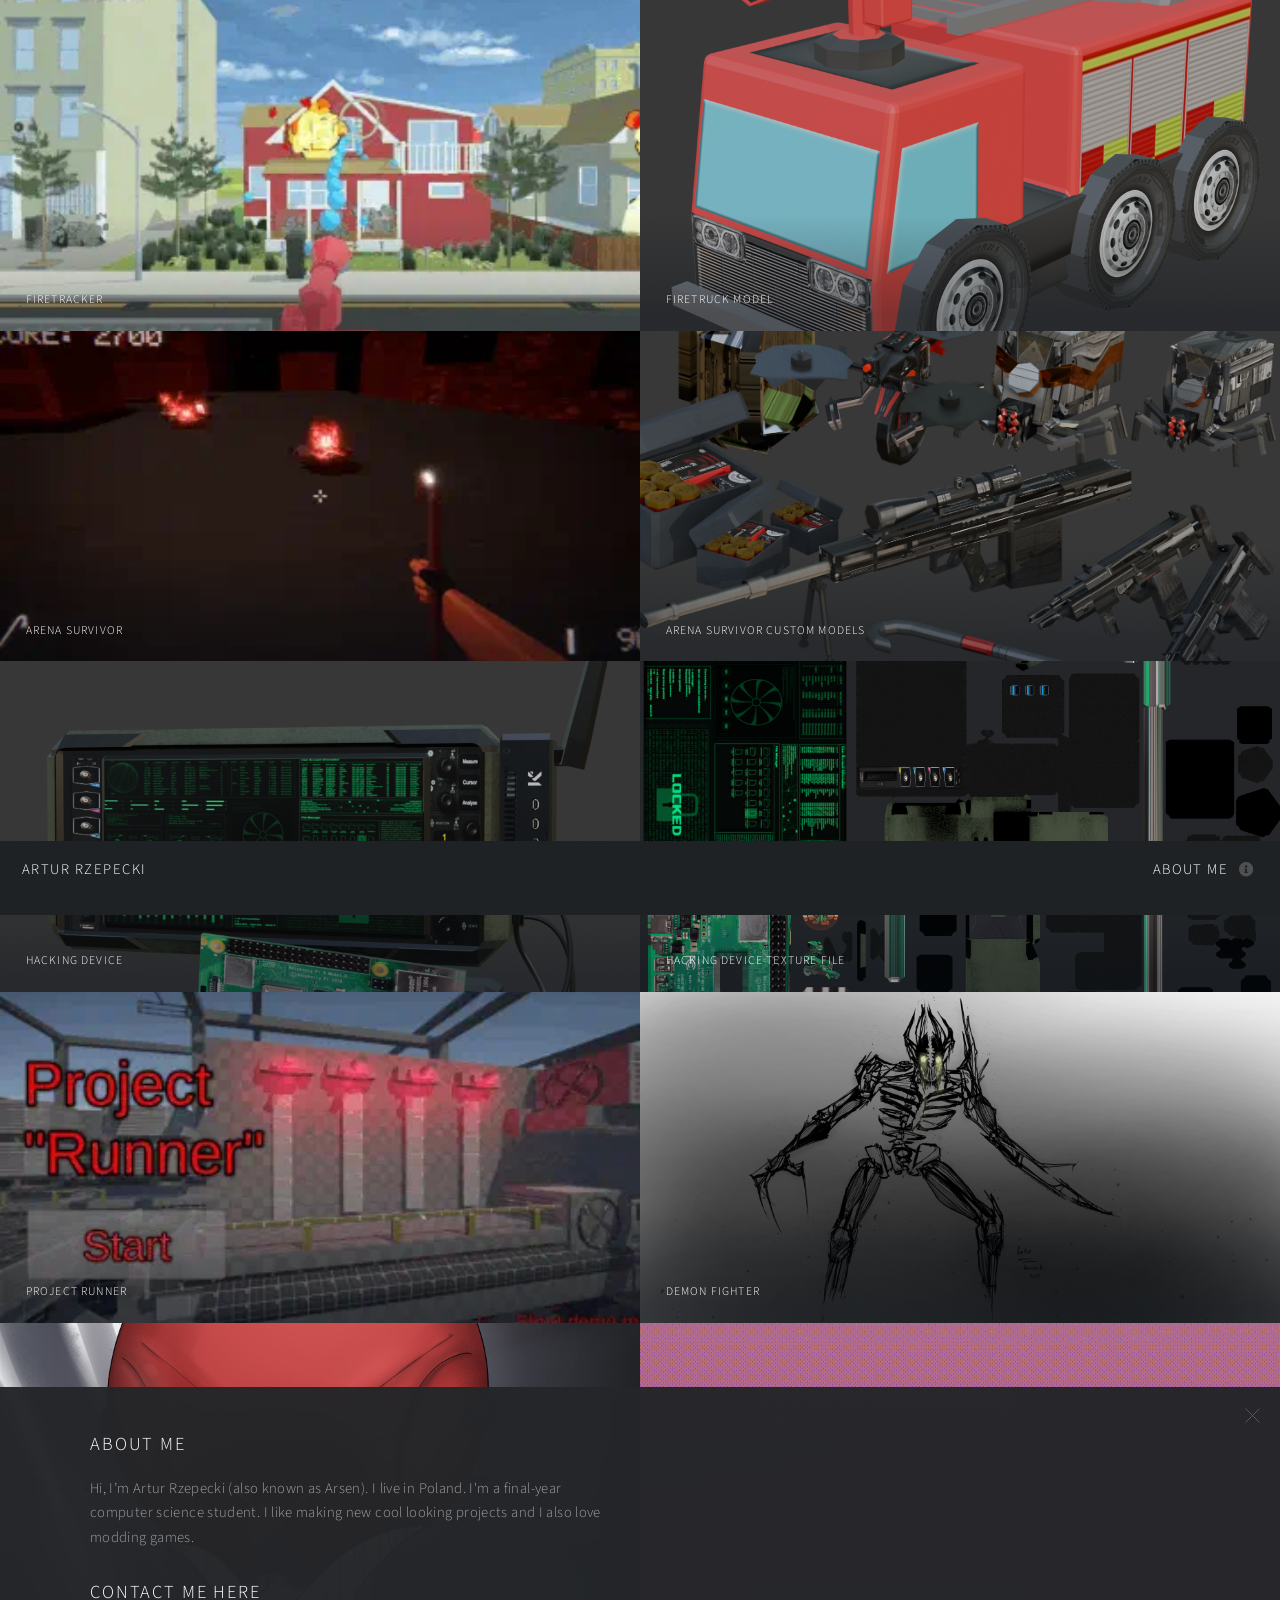
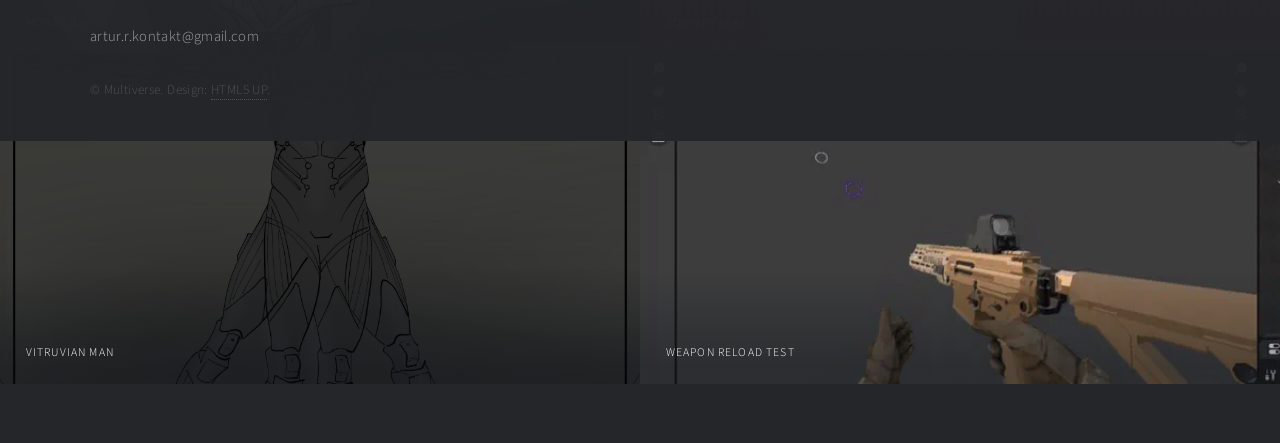
==== commit a539ed10: "Revert "update files" This reverts commit b6d684e370985c8905a0c50d89ea3904e69ee20a." ====
--- a/index.html
+++ b/index.html
@@ -30,7 +30,7 @@
 				<!-- Main -->
 					<div id="main">
 						<article class="thumb">
-							<a href="images/fulls/FireTrackerVideoO.webp" class="image"><img src="images/fulls/FireTrackerVideoO.webp" alt="" /></a>
+							<a href="images/fulls/FireTrackerVideoO.webp" class="image"><img src="images/thumbs/TrackerVideoSmol.webp" alt="" /></a>
 							<h2>Firetracker</h2>
 							<p>Unity3D game I made for my thesis project. It uses Tobii Eye Tracker 5 and is entirely controlled by user's gaze. <a href="https://ars33n.itch.io/arena-survivor">Watch DO ZMIANY LINK gameplay here!</p>
 						</article>
@@ -40,7 +40,7 @@
 							<p>Firetruck model made for my thesis project.</p>
 						</article>
 						<article class="thumb">
-							<a href="images/fulls/ArenaVidOptimized.webp" class="image"><img src="images/fulls/ArenaVidOptimized.webp" alt="" /></a>
+							<a href="images/fulls/ArenaVidOptimized.webp" class="image"><img src="images/thumbs/ArenaVidSmol.webp" alt="" /></a>
 							<h2>Arena Survivor</h2>
 							<p>Defeat waves of enemies, gather points and get more guns. <a href="https://ars33n.itch.io/arena-survivor">Check it out on Itch.io!</p>
 						</article>
@@ -60,7 +60,7 @@
 							<p>Made in photoshop from various images from the internet.</p>
 						</article>
 						<article class="thumb">
-							<a href="images/fulls/RunnerShortO.webp" class="image"><img src="images/fulls/RunnerShortO.webp" alt="" /></a>
+							<a href="images/fulls/RunnerShortO.webp" class="image"><img src="images/thumbs/RunnerShortSmol.webp" alt="" /></a>
 							<h2>Project Runner</h2>
 							<p>Demo of an infinite runner style game. Inspired by Jetpack Joyride and Beat Saber".</p>
 						</article>
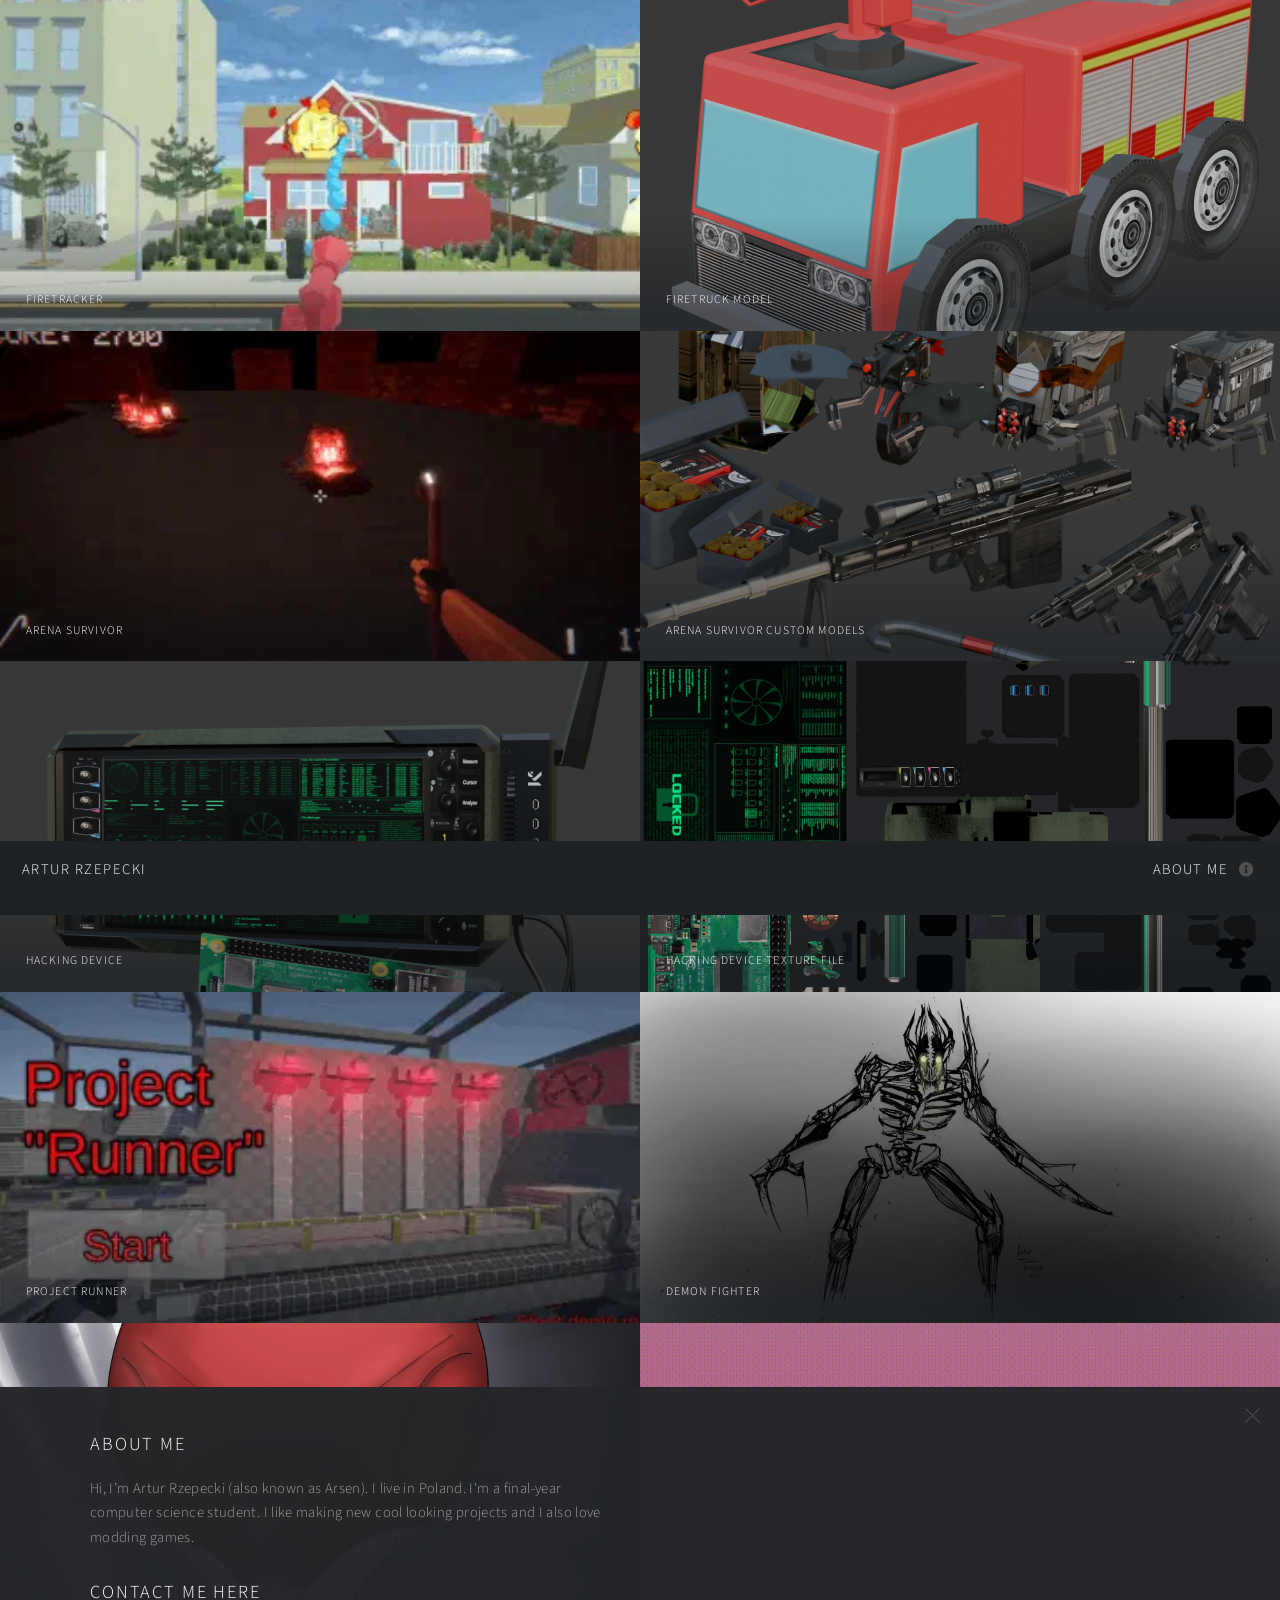
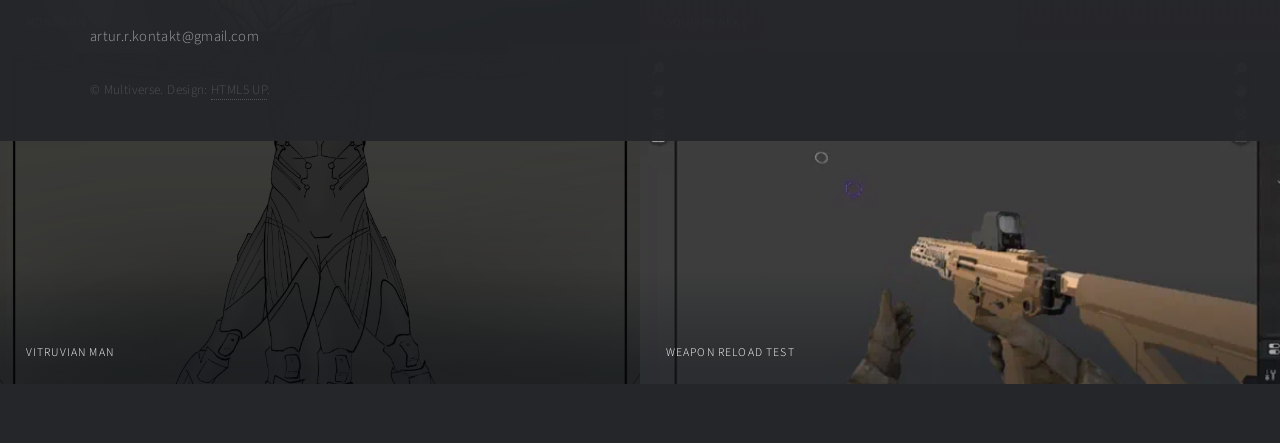
==== commit f3de9150: "Update index.html" ====
--- a/index.html
+++ b/index.html
@@ -150,5 +150,6 @@
 			<script src="assets/js/util.js"></script>
 			<script src="assets/js/main.js"></script>
 
+			
 	</body>
 </html>
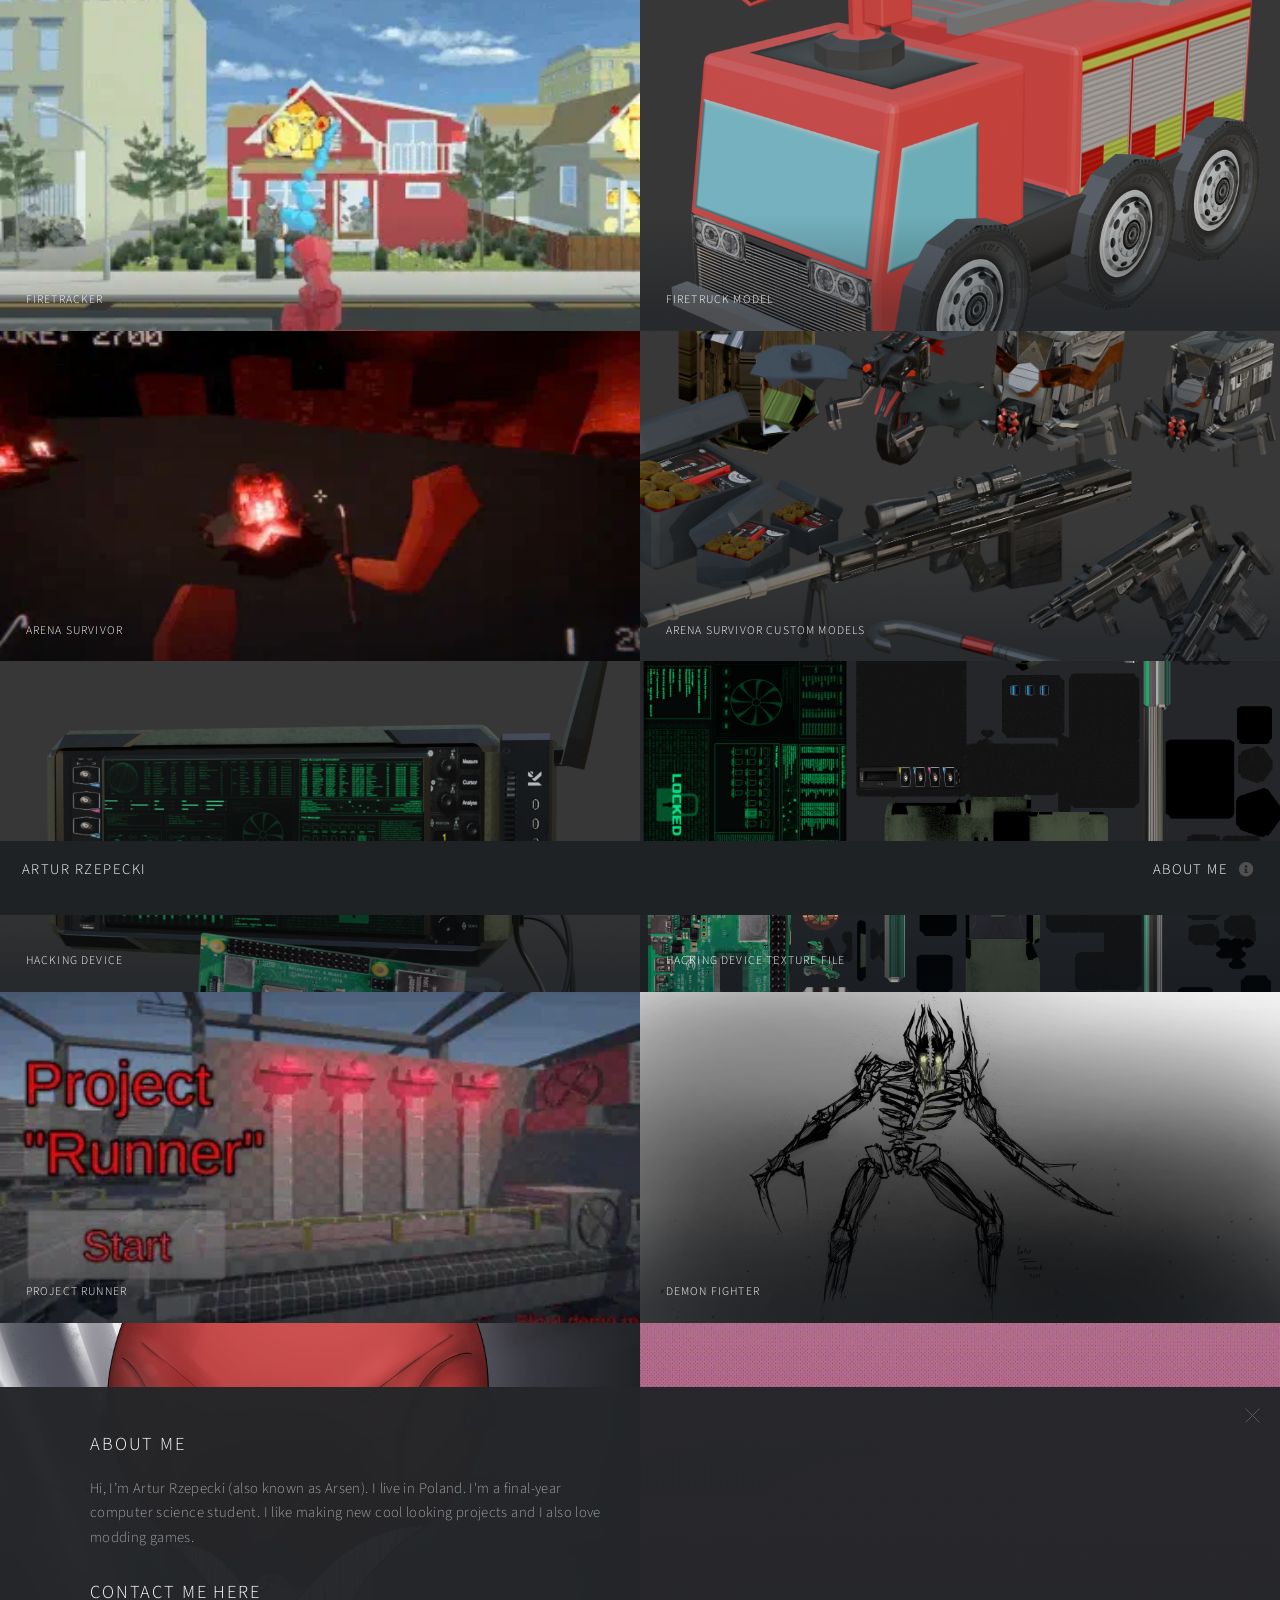
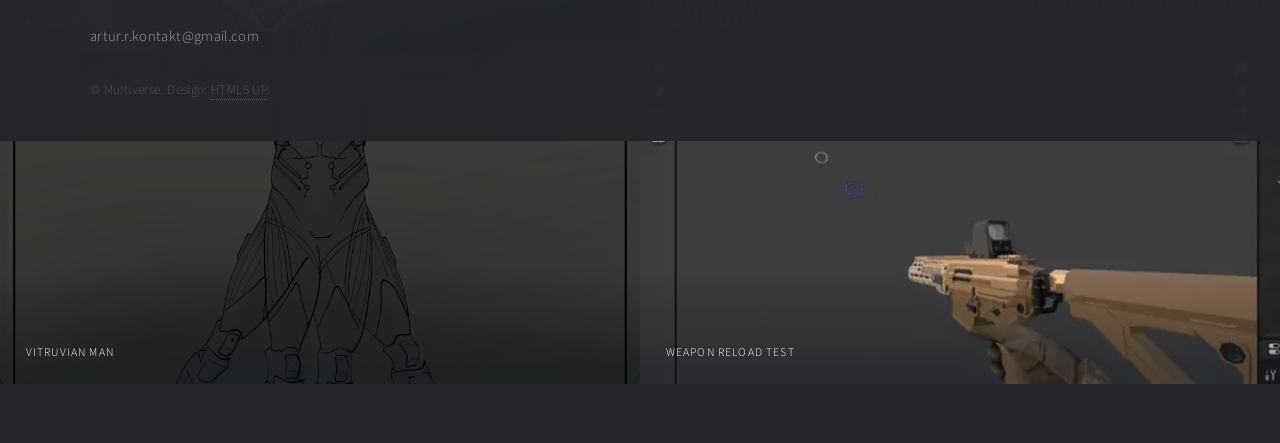
==== commit 7e3427f7: "Update index.html" ====
--- a/index.html
+++ b/index.html
@@ -62,7 +62,7 @@
 						<article class="thumb">
 							<a href="images/fulls/RunnerShortO.webp" class="image"><img src="images/thumbs/RunnerShortSmol.webp" alt="" /></a>
 							<h2>Project Runner</h2>
-							<p>Demo of an infinite runner style game. Inspired by Jetpack Joyride and Beat Saber".</p>
+							<p>Demo of an infinite runner style game. Inspired by Jetpack Joyride and Beat Saber". <a href="https://www.youtube.com/watch?v=pWs2QsegB4I">Watch the gameplay here!</p>
 						</article>
 						<article class="thumb">
 							<a href="images/fulls/demon.png" class="image"><img src="images/fulls/demon.png" alt="" /></a> <!-- 7 -->
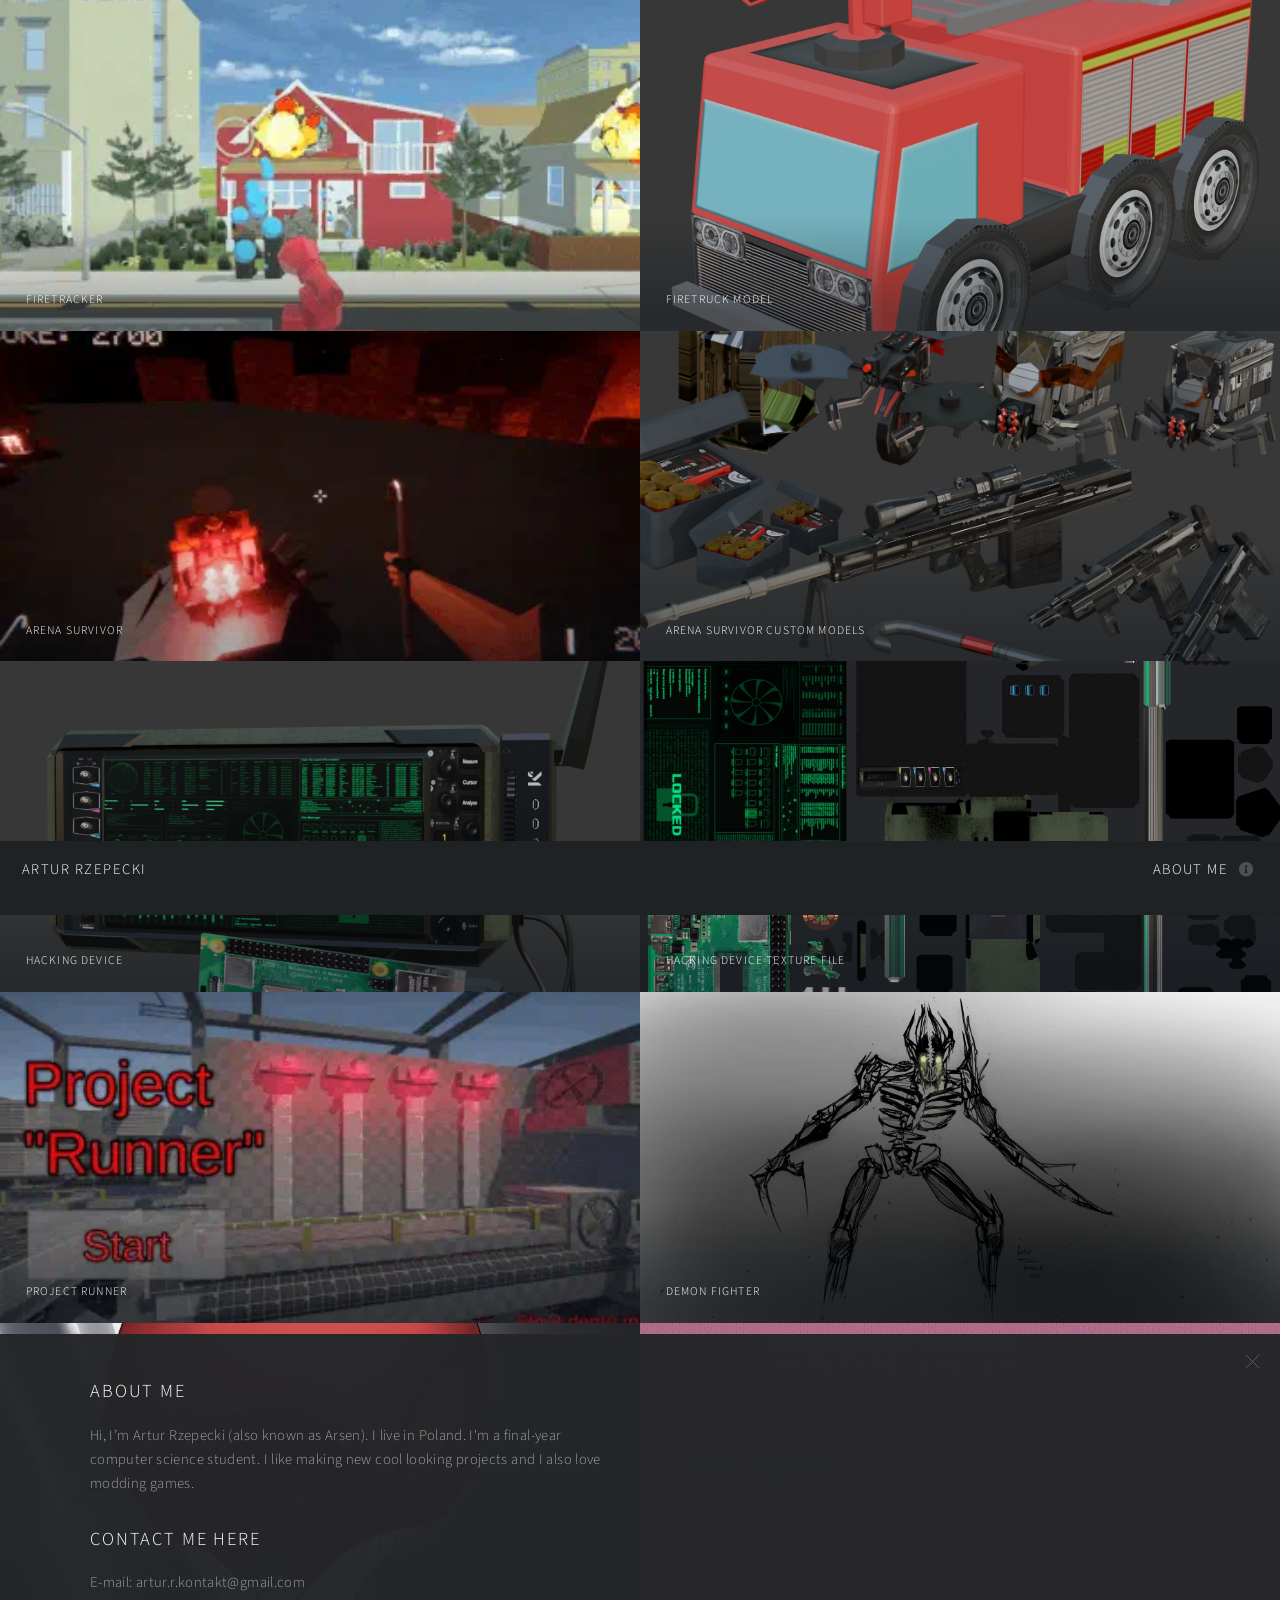
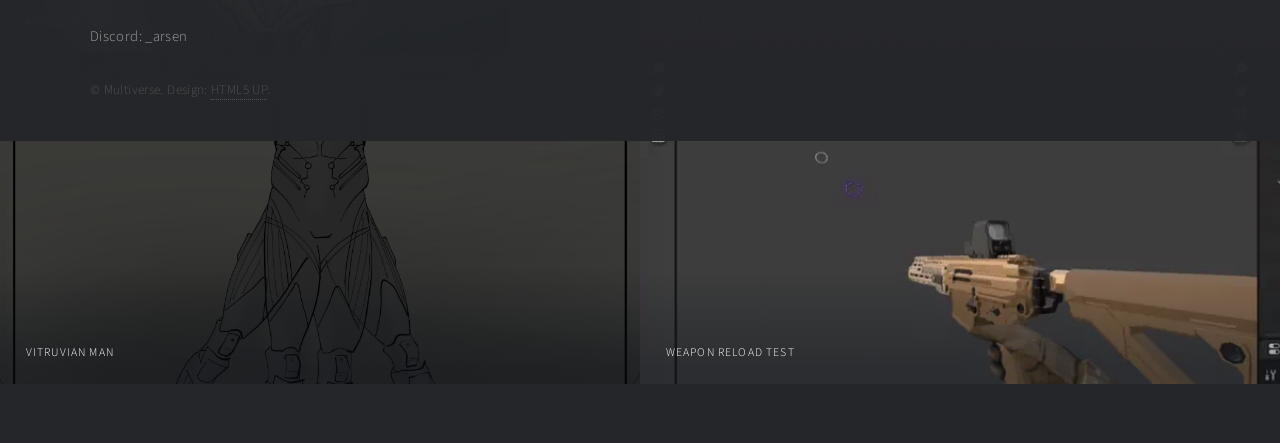
==== commit 2b49ac38: "Update index.html" ====
--- a/index.html
+++ b/index.html
@@ -32,7 +32,7 @@
 						<article class="thumb">
 							<a href="images/fulls/FireTrackerVideoO.webp" class="image"><img src="images/thumbs/TrackerVideoSmol.webp" alt="" /></a>
 							<h2>Firetracker</h2>
-							<p>Unity3D game I made for my thesis project. It uses Tobii Eye Tracker 5 and is entirely controlled by user's gaze. <a href="https://ars33n.itch.io/arena-survivor">Watch DO ZMIANY LINK gameplay here!</p>
+							<p>Unity3D game I made for my thesis project. It uses Tobii Eye Tracker 5 and is entirely controlled by user's gaze. <a href="https://youtu.be/LlzV4YdySyI">Watch the gameplay here!</p>
 						</article>
 						<article class="thumb">
 							<a href="images/fulls/FiretruckViewport.png" class="image"><img src="images/fulls/FiretruckViewport.png" alt="" /></a> <!-- 2, truck -->
@@ -101,7 +101,8 @@
 								</section>
 								<section>
 									<h2>Contact me here</h2>
-									<p>artur.r.kontakt@gmail.com</p>
+									<p>E-mail: artur.r.kontakt@gmail.com </p>
+									<p>Discord: _arsen</p>
 									<!--<ul class="icons">
 										<li><a href="#" class="icon brands fa-twitter"><span class="label">Twitter</span></a></li>
 										<li><a href="#" class="icon brands fa-facebook-f"><span class="label">Facebook</span></a></li>
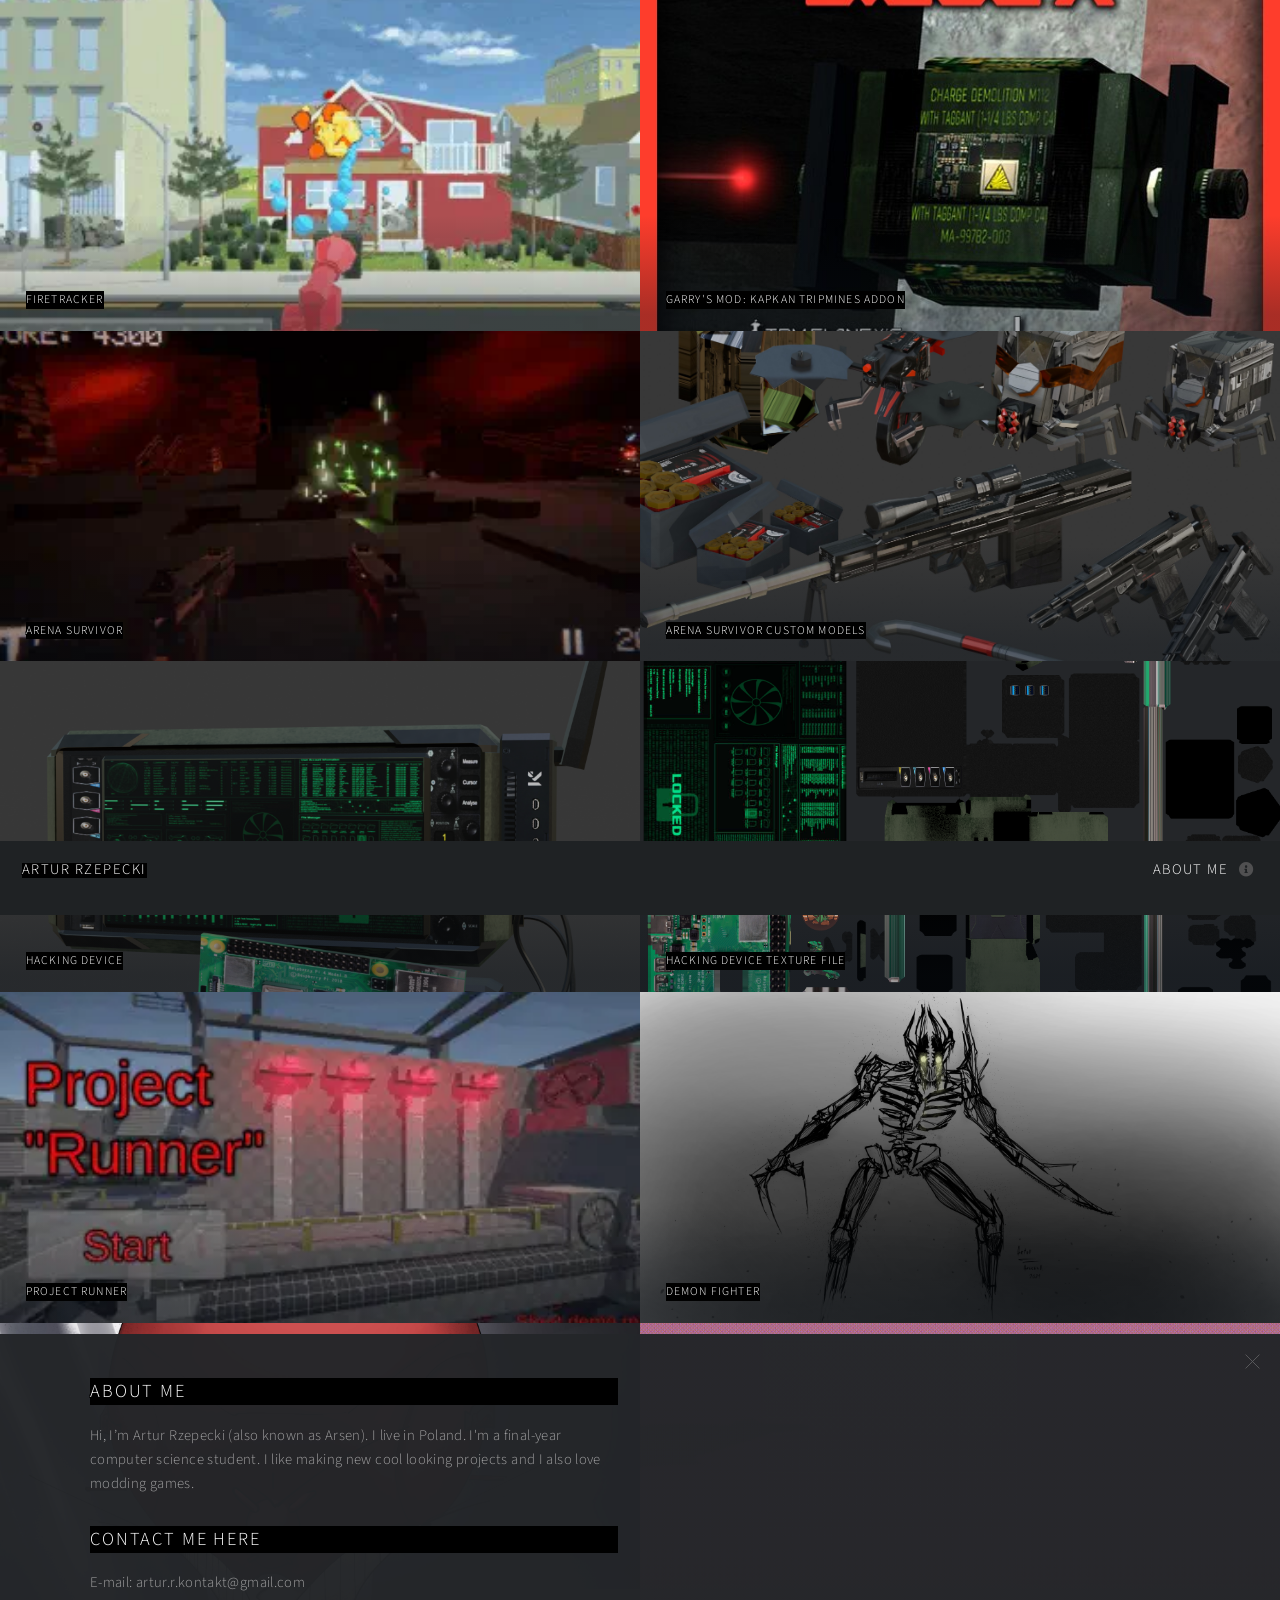
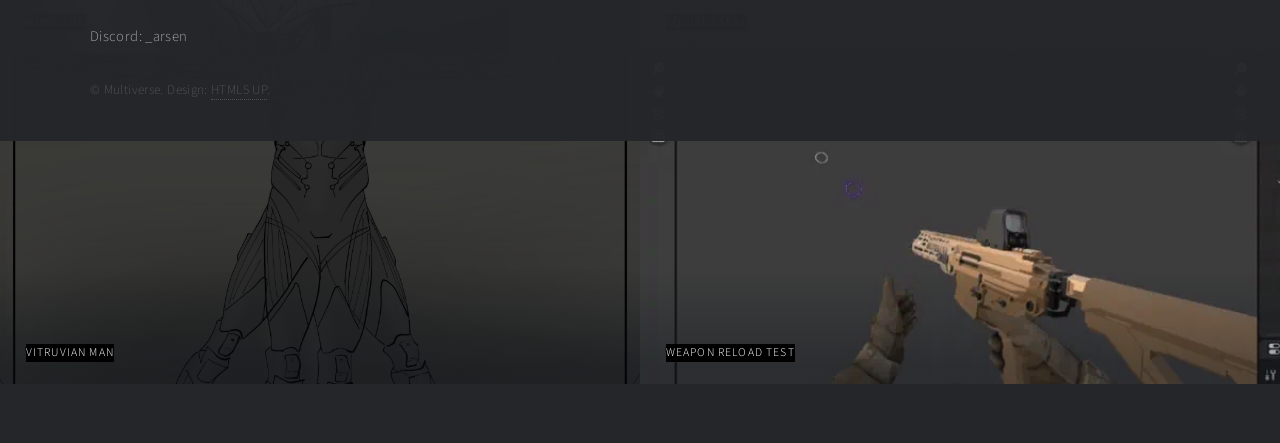
==== commit e1d3f451: "gallery update" ====
--- a/index.html
+++ b/index.html
@@ -35,9 +35,9 @@
 							<p>Unity3D game I made for my thesis project. It uses Tobii Eye Tracker 5 and is entirely controlled by user's gaze. <a href="https://youtu.be/LlzV4YdySyI">Watch the gameplay here!</p>
 						</article>
 						<article class="thumb">
-							<a href="images/fulls/FiretruckViewport.png" class="image"><img src="images/fulls/FiretruckViewport.png" alt="" /></a> <!-- 2, truck -->
-							<h2>Firetruck model</h2>
-							<p>Firetruck model made for my thesis project.</p>
+							<a href="images/fulls/kapkanFull.jpg" class="image"><img src="images/fulls/kapkan.jpg" alt="" /></a> <!-- 2, truck -->
+							<h2>Garry's Mod: Kapkan Tripmines Addon</h2>
+							<p><a href="https://steamcommunity.com/sharedfiles/filedetails/?id=3520946367">Check it out on Steam Workshop!<</p>
 						</article>
 						<article class="thumb">
 							<a href="images/fulls/ArenaVidOptimized.webp" class="image"><img src="images/thumbs/ArenaVidSmol.webp" alt="" /></a>
--- a/assets/css/main.css
+++ b/assets/css/main.css
@@ -242,6 +242,9 @@
 		line-height: 1.5;
 		margin: 0 0 1em 0;
 		text-transform: uppercase;
+		color: white;
+  		background-color: rgb(0, 0, 0);
+  		text-shadow: -1px -1px 0 #000, 1px -1px 0 #000, -1px 1px 0 #000, 1px 1px 0 #000;
 	}
 
 		h1 a, h2 a, h3 a, h4 a, h5 a, h6 a {
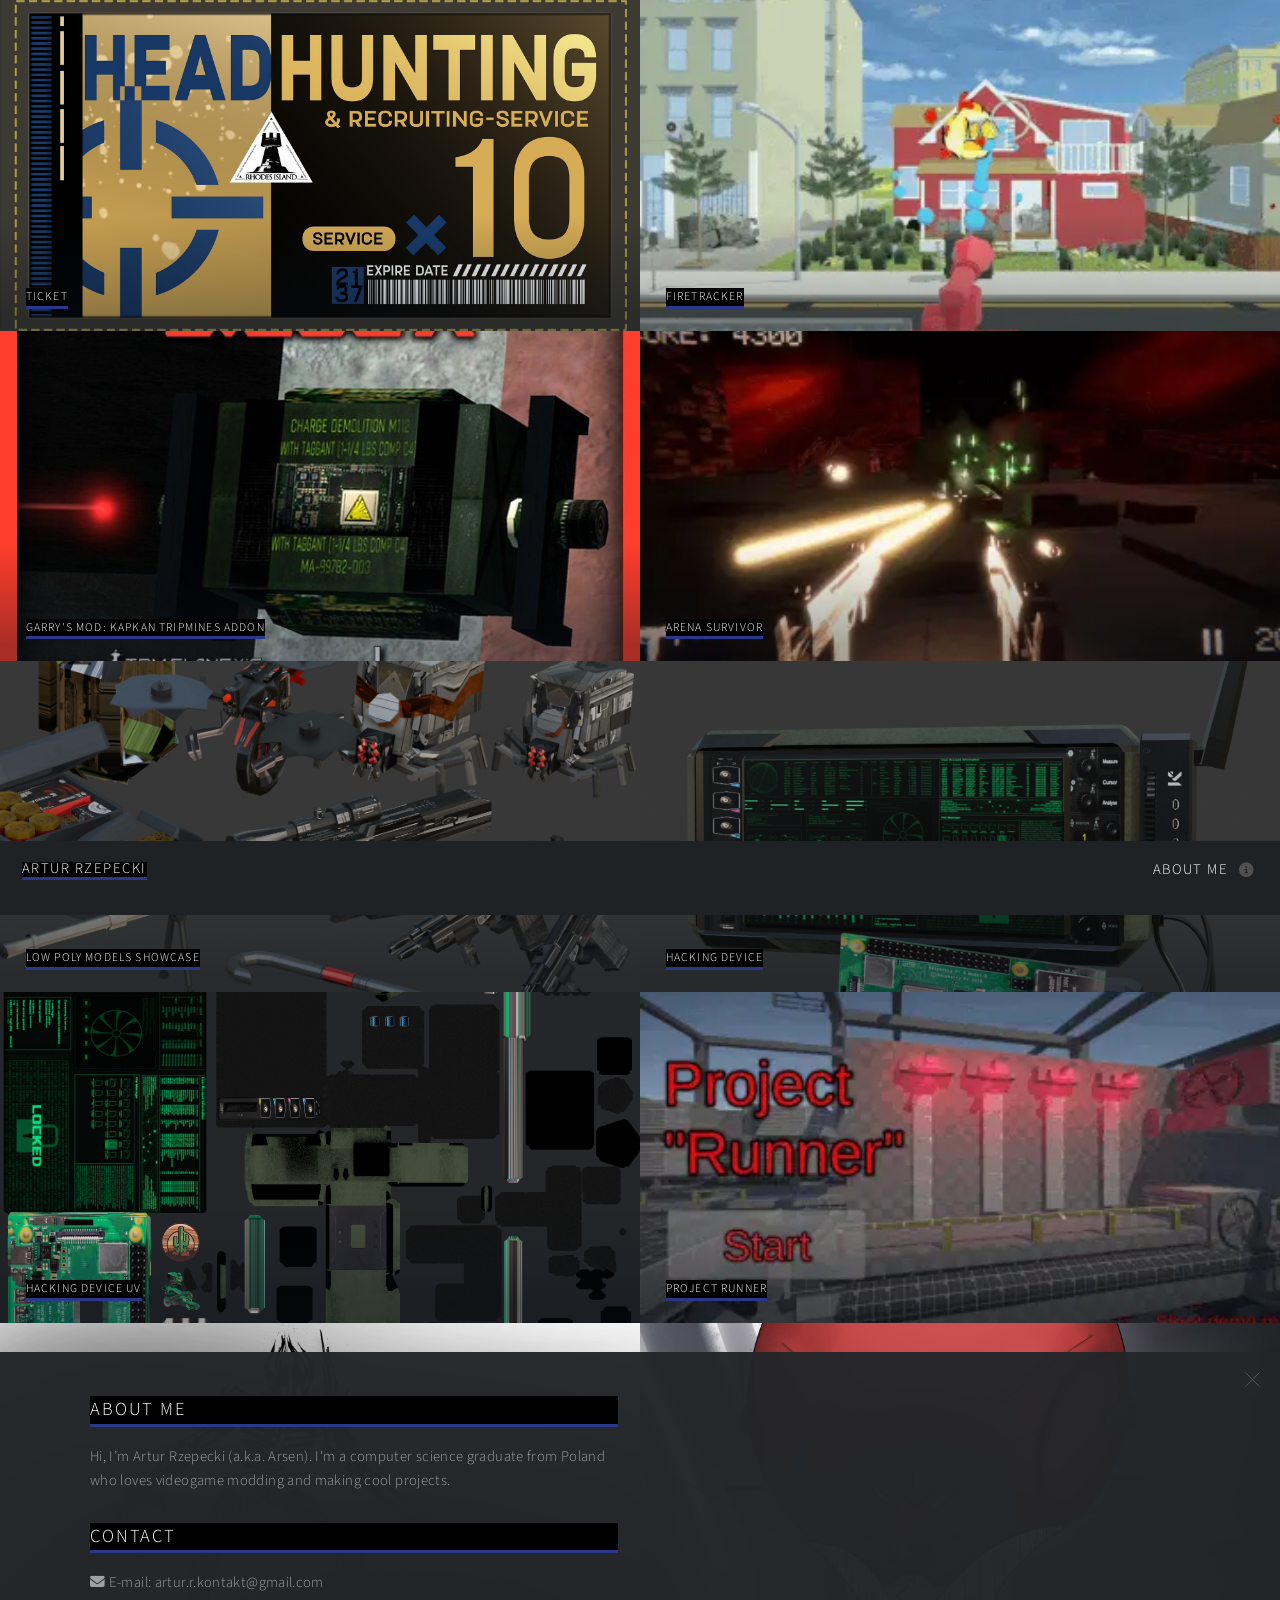
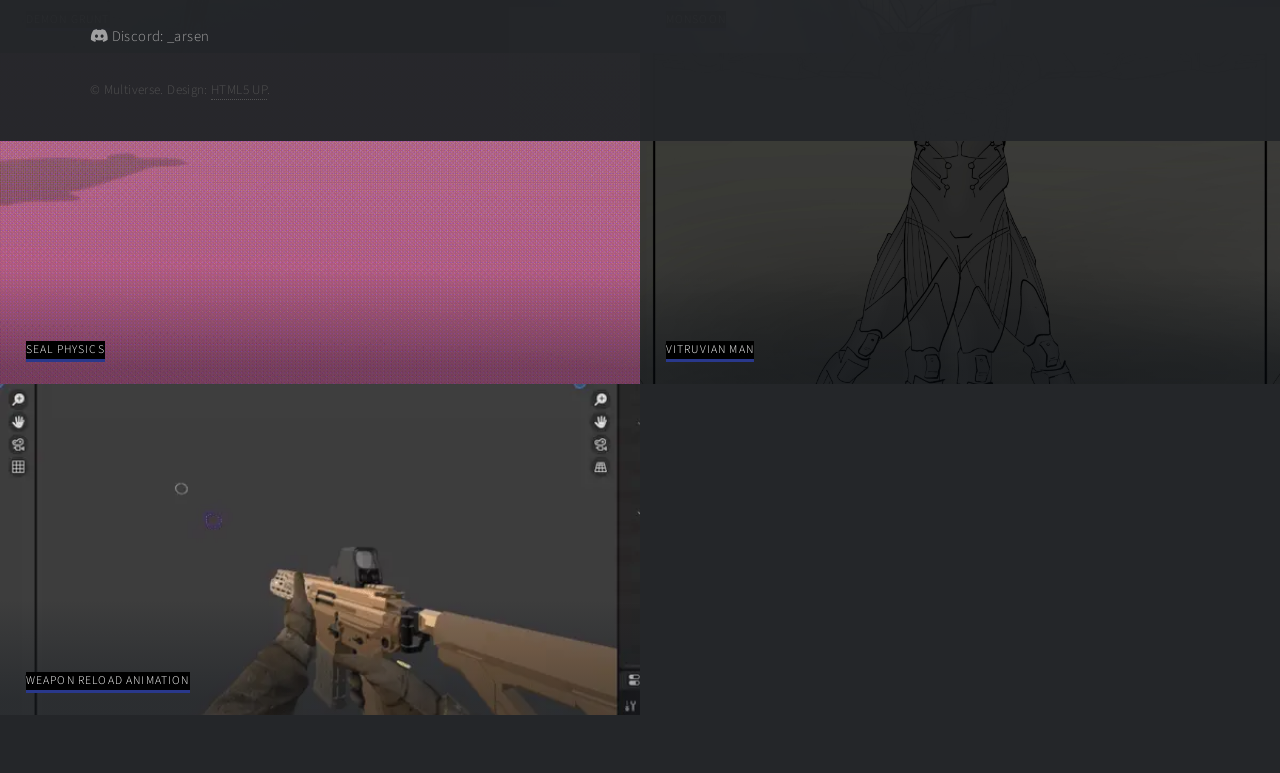
==== commit fadfc24a: "page update, added entries, refreshed design" ====
--- a/index.html
+++ b/index.html
@@ -11,6 +11,7 @@
 		<meta name="viewport" content="width=device-width, initial-scale=1, user-scalable=no" />
 		<link rel="stylesheet" href="assets/css/main.css" />
 		<noscript><link rel="stylesheet" href="assets/css/noscript.css" /></noscript>
+		<link rel="stylesheet" href="https://cdnjs.cloudflare.com/ajax/libs/font-awesome/6.4.0/css/all.min.css">
 	</head>
 	<body class="is-preload">
 
@@ -30,6 +31,11 @@
 				<!-- Main -->
 					<div id="main">
 						<article class="thumb">
+							<a href="images/fulls/10roll.jpg" class="image"><img src="images/thumbs/Thumb10roll.png" alt="" /></a>
+							<h2>Ticket</h2>
+							<p>High quality game asset reconstruction for printing purposes.</p>
+						</article>
+						<article class="thumb">
 							<a href="images/fulls/FireTrackerVideoO.webp" class="image"><img src="images/thumbs/TrackerVideoSmol.webp" alt="" /></a>
 							<h2>Firetracker</h2>
 							<p>Unity3D game I made for my thesis project. It uses Tobii Eye Tracker 5 and is entirely controlled by user's gaze. <a href="https://youtu.be/LlzV4YdySyI">Watch the gameplay here!</p>
@@ -37,7 +43,7 @@
 						<article class="thumb">
 							<a href="images/fulls/kapkanFull.jpg" class="image"><img src="images/fulls/kapkan.jpg" alt="" /></a> <!-- 2, truck -->
 							<h2>Garry's Mod: Kapkan Tripmines Addon</h2>
-							<p><a href="https://steamcommunity.com/sharedfiles/filedetails/?id=3520946367">Check it out on Steam Workshop!<</p>
+							<p><a href="https://steamcommunity.com/sharedfiles/filedetails/?id=3520946367">Check it out on Steam Workshop!</p>
 						</article>
 						<article class="thumb">
 							<a href="images/fulls/ArenaVidOptimized.webp" class="image"><img src="images/thumbs/ArenaVidSmol.webp" alt="" /></a>
@@ -46,8 +52,8 @@
 						</article>
 						<article class="thumb">
 							<a href="images/fulls/ArenaModelsShowoff.jpg" class="image"><img src="images/fulls/ArenaModelsShowoff.jpg" alt="" /></a> <!-- 4 -->
-							<h2>Arena Survivor custom models</h2>
-							<p>Models made for my Arena Survivor game.</p>
+							<h2>Low poly models showcase</h2>
+							<p>Made for my Arena Survivor game.</p>
 						</article>
 						<article class="thumb">
 							<a href="images/fulls/CIDevice4k.jpg" class="image"><img src="images/fulls/CIDevice4k.jpg" alt="" /></a> <!-- 5 -->
@@ -56,8 +62,8 @@
 						</article>
 						<article class="thumb">
 							<a href="images/fulls/CIHDTexture.png" class="image"><img src="images/fulls/CIHDTexture.png" alt="" /></a> <!-- 6 -->
-							<h2>Hacking Device texture file</h2>
-							<p>Made in photoshop from various images from the internet.</p>
+							<h2>Hacking Device UV</h2>
+							<p>Made from photobashing various stock images.</p>
 						</article>
 						<article class="thumb">
 							<a href="images/fulls/RunnerShortO.webp" class="image"><img src="images/thumbs/RunnerShortSmol.webp" alt="" /></a>
@@ -66,8 +72,8 @@
 						</article>
 						<article class="thumb">
 							<a href="images/fulls/demon.png" class="image"><img src="images/fulls/demon.png" alt="" /></a> <!-- 7 -->
-							<h2>Demon fighter</h2>
-							<p>Inspired by LEGO Bionicles.</p>
+							<h2>Demon grunt</h2>
+							<p>Inspired by LEGO Bionicle models.</p>
 						</article>
 						<article class="thumb">
 							<a href="images/fulls/jacku_rozpruwaczu.jpg" class="image"><img src="images/fulls/jacku_rozpruwaczu.jpg" alt="" /></a> <!-- 10-->
@@ -76,7 +82,7 @@
 						</article>
 						<article class="thumb">
 							<a href="images/fulls/0001-0070.gif" class="image"><img src="images/fulls/0001-0070.gif" alt="" /></a>  <!-- 8-->
-							<h2>Squishy seal</h2>
+							<h2>Seal physics</h2>
 							<p>Inspired by japanese Nintendo DS game "Mamegoma".</p>
 						</article>
 						<article class="thumb">
@@ -86,8 +92,8 @@
 						</article>
 						<article class="thumb">
 							<a href="images/fulls/gunanim.webp" class="image"><img src="images/fulls/gunanim.webp" alt="" /></a> <!-- 7 -->
-							<h2>Weapon reload test</h2>
-							<p>Yes i know that's not how you reload Sig Spear, it's just an animation test.</p>
+							<h2>Weapon reload animation</h2>
+							<p>Yes I know that's not a correct way of reloading Sig Spear. It's just an animation test.</p>
 						</article>
 					</div>
 
@@ -97,12 +103,12 @@
 							<div>
 								<section>
 									<h2>About me</h2>
-									<p>Hi, I’m Artur Rzepecki (also known as Arsen). I live in Poland. I'm a final-year computer science student. I like making new cool looking projects and I also love modding games.</p>
+									<p>Hi, I’m Artur Rzepecki (a.k.a. Arsen). I'm a computer science graduate from Poland who loves videogame modding and making cool projects.</p>
 								</section>
 								<section>
-									<h2>Contact me here</h2>
-									<p>E-mail: artur.r.kontakt@gmail.com </p>
-									<p>Discord: _arsen</p>
+									<h2>Contact</h2>
+									<p><i class="fa-solid fa-envelope"></i> E-mail: artur.r.kontakt@gmail.com </p>
+									<p><i class="fa-brands fa-discord"></i> Discord: _arsen</p>
 									<!--<ul class="icons">
 										<li><a href="#" class="icon brands fa-twitter"><span class="label">Twitter</span></a></li>
 										<li><a href="#" class="icon brands fa-facebook-f"><span class="label">Facebook</span></a></li>
--- a/assets/css/main.css
+++ b/assets/css/main.css
@@ -244,6 +244,8 @@
 		text-transform: uppercase;
 		color: white;
   		background-color: rgb(0, 0, 0);
+		border-bottom: 3px solid rgb(41, 56, 139);
+		/* border-top: 3px solid rgb(243, 242, 235); */
   		text-shadow: -1px -1px 0 #000, 1px -1px 0 #000, -1px 1px 0 #000, 1px 1px 0 #000;
 	}
 
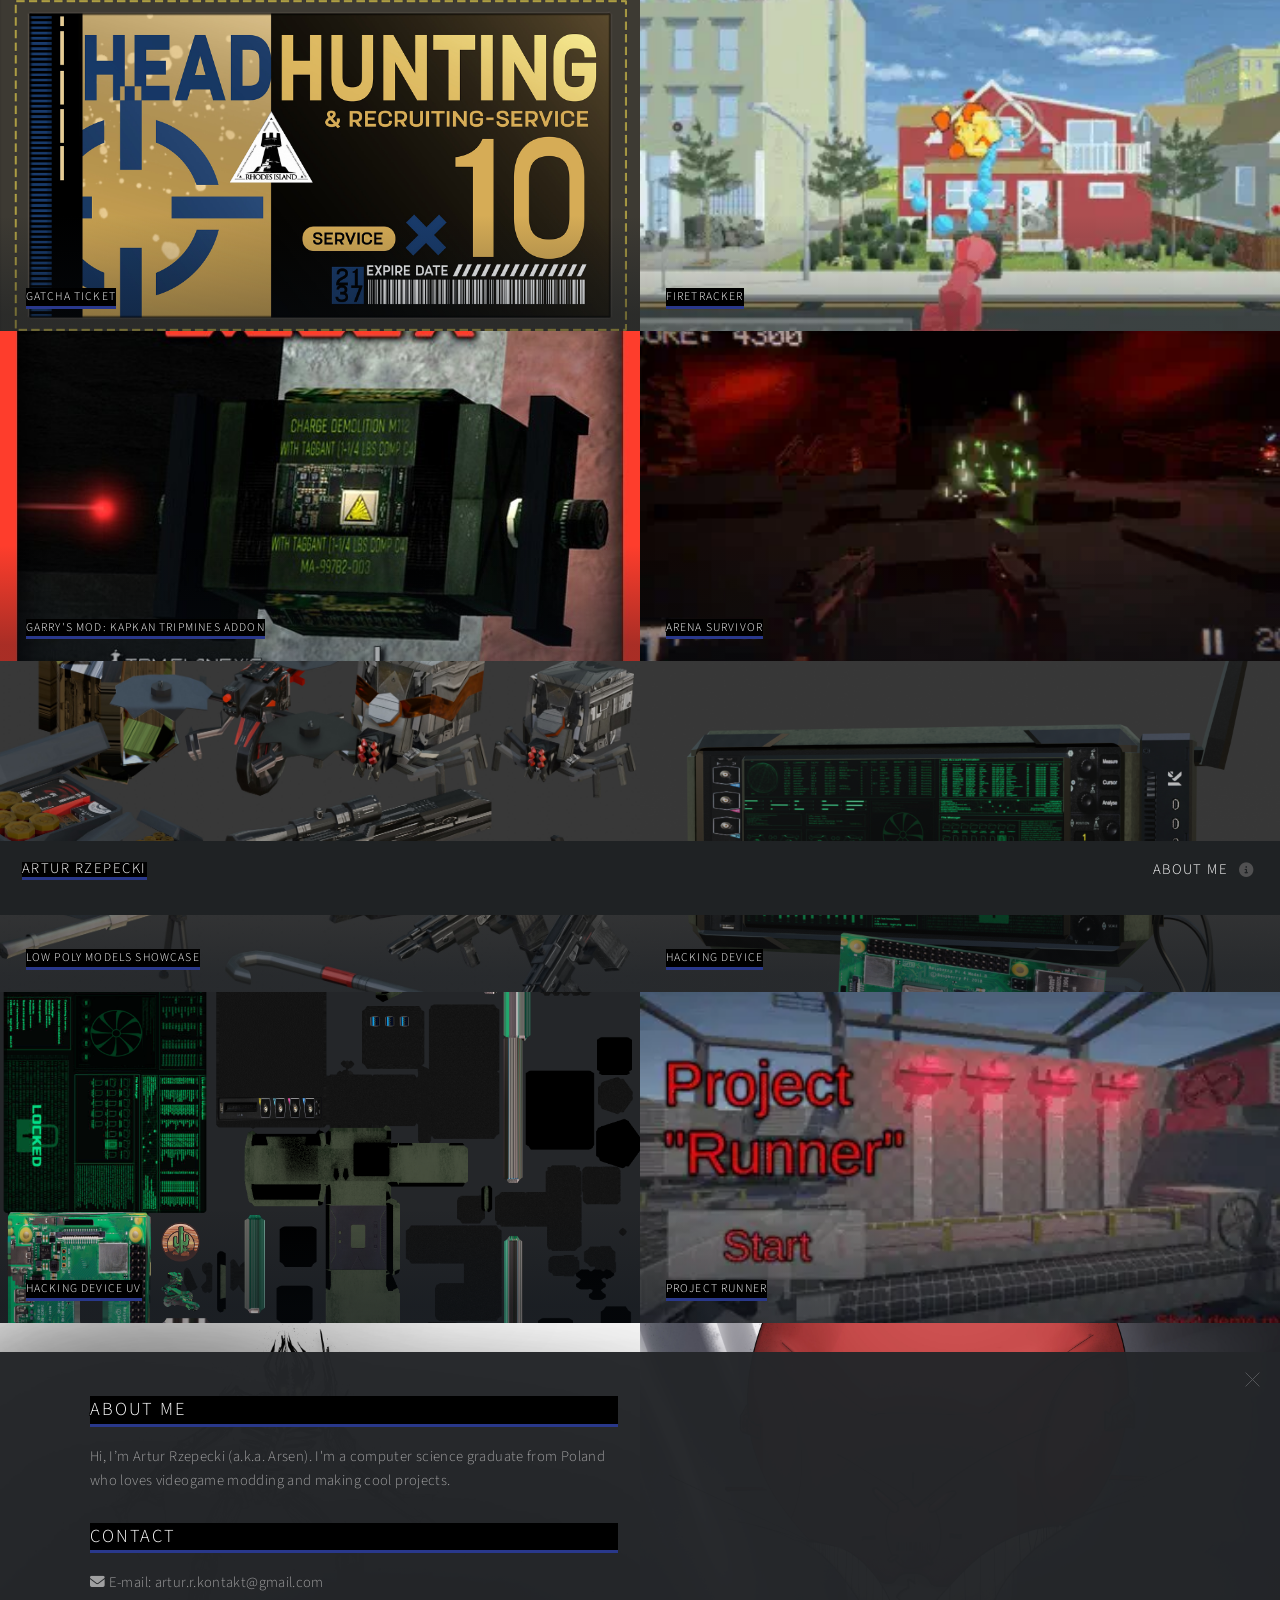
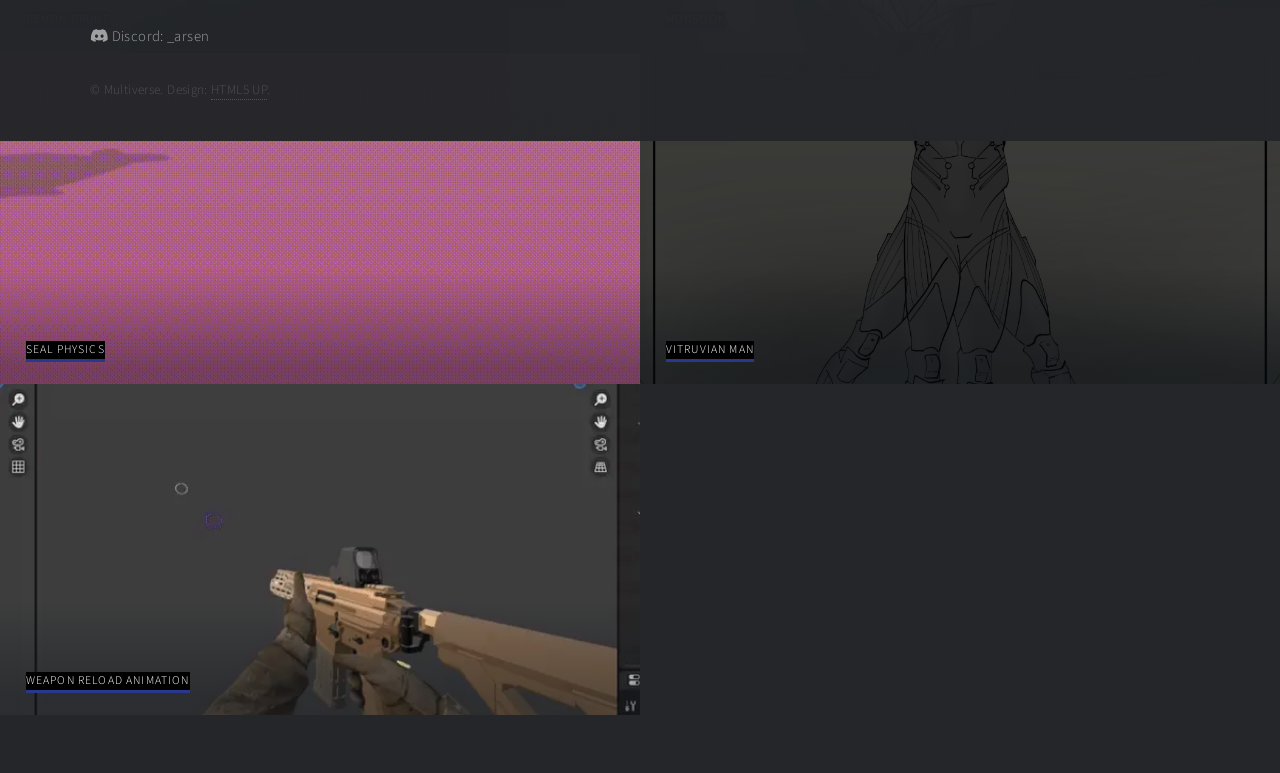
==== commit 43848945: "Update index.html" ====
--- a/index.html
+++ b/index.html
@@ -32,7 +32,7 @@
 					<div id="main">
 						<article class="thumb">
 							<a href="images/fulls/10roll.jpg" class="image"><img src="images/thumbs/Thumb10roll.png" alt="" /></a>
-							<h2>Ticket</h2>
+							<h2>Gatcha Ticket</h2>
 							<p>High quality game asset reconstruction for printing purposes.</p>
 						</article>
 						<article class="thumb">
